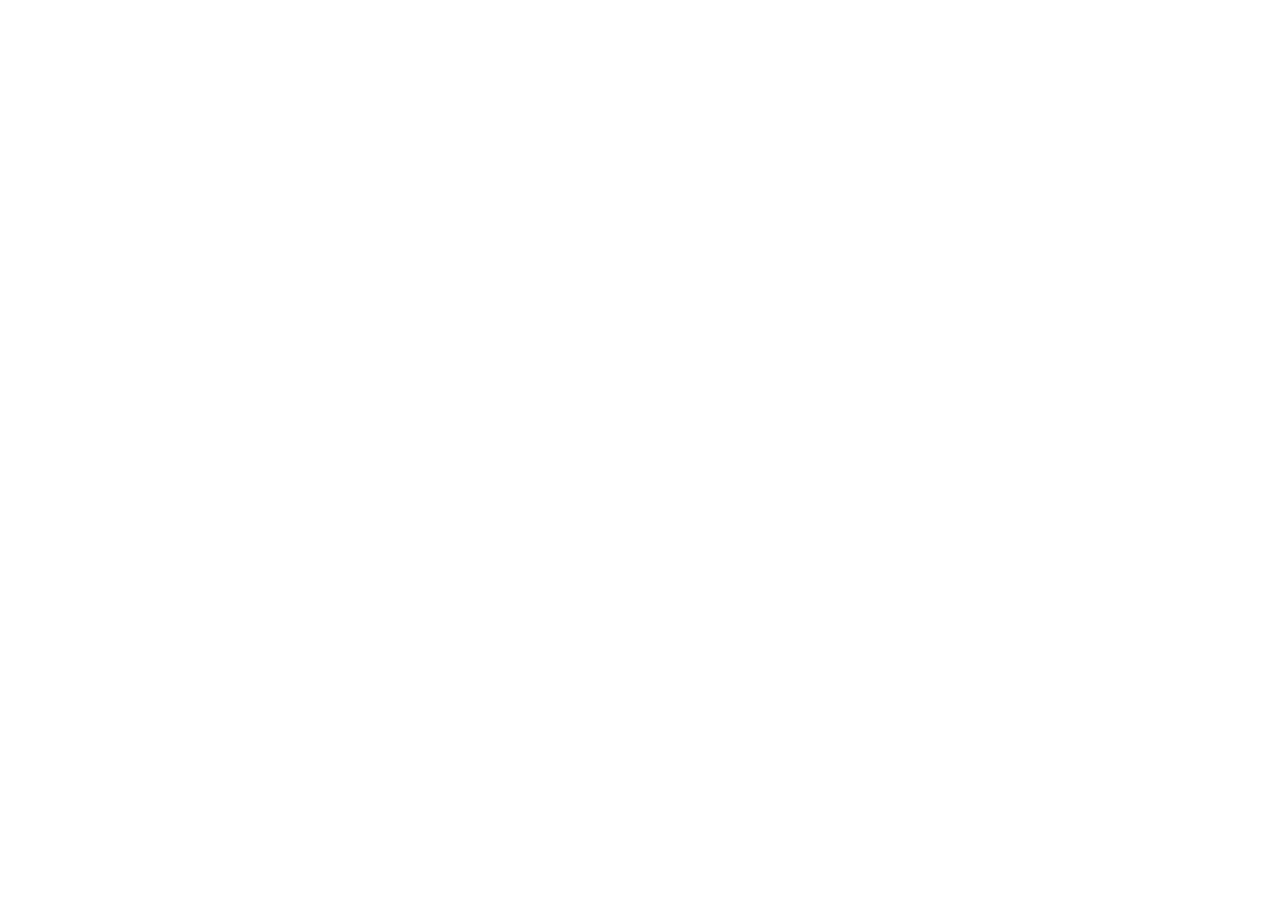
==== admin.html @ a1c1c890 "Adiciona a estrutura basica de HTML no admin.html" ====
<!DOCTYPE html>
<html lang="pt-br">
<head>
    <meta charset="UTF-8">
    <meta name="viewport" content="width=device-width, initial-scale=1.0">
    <title>Console Admin</title>
</head>
<body>
    
</body>
</html>
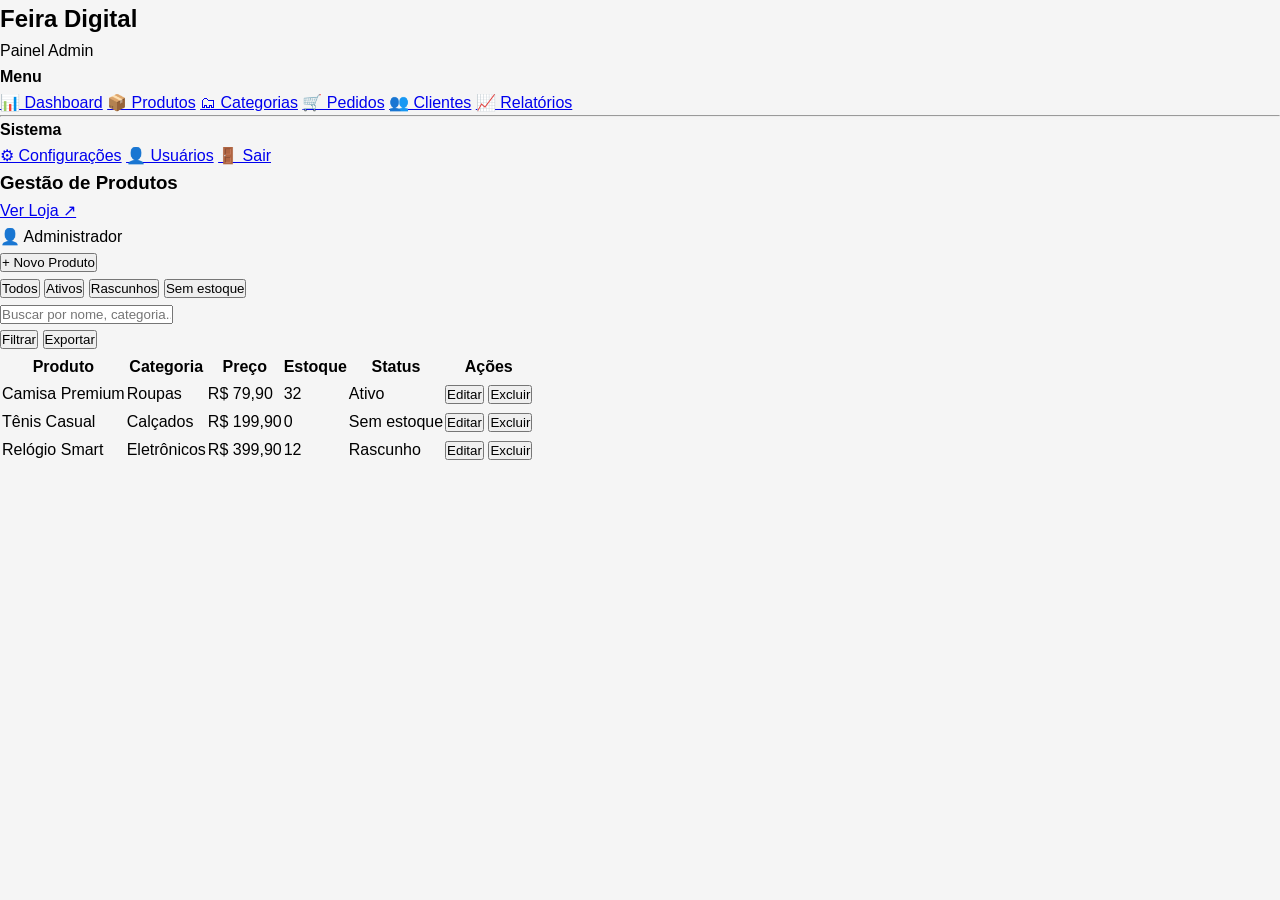
==== commit c87f44ae: "Adiciona as funções do HTML  no admin.html" ====
--- a/admin.html
+++ b/admin.html
@@ -1,11 +1,127 @@
-<!DOCTYPE html>
+<!doctype html>
 <html lang="pt-br">
-<head>
-    <meta charset="UTF-8">
-    <meta name="viewport" content="width=device-width, initial-scale=1.0">
-    <title>Console Admin</title>
-</head>
-<body>
-    
-</body>
-</html>+  <head>
+    <meta charset="UTF-8" />
+    <meta name="viewport" content="width=device-width, initial-scale=1.0" />
+    <title>Feira Digital • Painel Administrativo</title>
+    <link rel="stylesheet" href="/css/base.css">
+  </head>
+
+  <body>
+    <div>
+      <aside>
+        <div>
+          <h2>Feira Digital</h2>
+          <span>Painel Admin</span>
+        </div>
+
+        <nav>
+          <h4>Menu</h4>
+
+          <a href="#">📊 Dashboard</a>
+          <a href="#">📦 Produtos</a>
+          <a href="#">🗂 Categorias</a>
+          <a href="#">🛒 Pedidos</a>
+          <a href="#">👥 Clientes</a>
+          <a href="#">📈 Relatórios</a>
+
+          <hr />
+
+          <h4>Sistema</h4>
+
+          <a href="#">⚙ Configurações</a>
+          <a href="#">👤 Usuários</a>
+          <a href="#">🚪 Sair</a>
+        </nav>
+      </aside>
+
+      <main>
+        <header>
+          <div>
+            <h3>Gestão de Produtos</h3>
+          </div>
+
+          <div>
+            <a href="#">Ver Loja ↗</a>
+            <div>👤 Administrador</div>
+          </div>
+        </header>
+
+        <section>
+          <div>
+            <button>+ Novo Produto</button>
+          </div>
+
+          <div>
+            <button>Todos</button>
+            <button>Ativos</button>
+            <button>Rascunhos</button>
+            <button>Sem estoque</button>
+          </div>
+
+          <div>
+            <input type="text" placeholder="Buscar por nome, categoria..." />
+
+            <div>
+              <button>Filtrar</button>
+              <button>Exportar</button>
+            </div>
+          </div>
+
+          <div>
+            <table>
+              <thead>
+                <tr>
+                  <th>Produto</th>
+                  <th>Categoria</th>
+                  <th>Preço</th>
+                  <th>Estoque</th>
+                  <th>Status</th>
+                  <th>Ações</th>
+                </tr>
+              </thead>
+
+              <tbody>
+                <tr>
+                  <td>Camisa Premium</td>
+                  <td>Roupas</td>
+                  <td>R$ 79,90</td>
+                  <td>32</td>
+                  <td><span>Ativo</span></td>
+                  <td>
+                    <button>Editar</button>
+                    <button>Excluir</button>
+                  </td>
+                </tr>
+
+                <tr>
+                  <td>Tênis Casual</td>
+                  <td>Calçados</td>
+                  <td>R$ 199,90</td>
+                  <td>0</td>
+                  <td><span>Sem estoque</span></td>
+                  <td>
+                    <button>Editar</button>
+                    <button>Excluir</button>
+                  </td>
+                </tr>
+
+                <tr>
+                  <td>Relógio Smart</td>
+                  <td>Eletrônicos</td>
+                  <td>R$ 399,90</td>
+                  <td>12</td>
+                  <td><span>Rascunho</span></td>
+                  <td>
+                    <button>Editar</button>
+                    <button>Excluir</button>
+                  </td>
+                </tr>
+              </tbody>
+            </table>
+          </div>
+        </section>
+      </main>
+    </div>
+  </body>
+</html>
--- a/css/base.css
+++ b/css/base.css
@@ -0,0 +1,116 @@
+* {
+    margin: 0;
+    padding: 0;
+    box-sizing: border-box;
+}
+
+body {
+    font-family: 'Segoe UI', Tahoma, Geneva, Verdana, sans-serif;
+    line-height: 1.6;
+    background-color: #f5f5f5;
+}
+
+.container {
+    max-width: 1200px;
+    margin: 0 auto;
+    padding: 0 20px;
+}
+
+.cabecalho-principal {
+    background: #667eea;
+    color: white;
+    padding: 2rem 0;
+    text-align: center;
+    margin: 2rem;
+}
+
+.cabecalho-principal h1 {
+    font-size: 2.5rem;
+    margin-bottom: 0,5rem;
+}
+
+.vitrine h2 {
+    font-size: 2rem;
+    margin-bottom: 2rem;
+    color: #333;
+    text-align: center;
+}
+
+.produtos-grid {
+    display: grid;
+    grid-template-columns: repeat(auto-fill, minmax(280px, 1fr));
+    gap: 30px;
+    margin-bottom: 40px;
+}
+
+.card-produto {
+    background: white;
+    border-radius: 8px;
+    overflow: hidden;
+    box-shadow: 0 2px 5px rgba(0, 0, 0, 0.1);
+    transition: transform 0.3s ease, box-shadow 0.3s ease;
+}
+
+.card-produto:hover {
+    box-shadow: 0 4px 10px rgba(0, 0, 0, 0.15);
+}
+
+.imagem-produto {
+    width: 100%;
+    height: 200px;
+    object-fit: cover;
+    background-color: #f0f0f0;
+}
+
+.info-produto {
+    padding: 20px;  
+}
+
+.titulo-produto {
+    font-size: 18px;
+    margin-bottom: 10px;
+    color: #333;
+}
+
+.descricao-produto {
+    color: #666;
+    font-size: 14px;
+    margin-bottom: 15px;
+    line-height: 1.4;
+}
+
+.preco-produto {
+    font-size: 24px;
+    font-weight: bold;
+    color: #667eea;
+    margin-bottom: 16px;
+}
+
+.btn-comprar {
+    width: 100%;
+    padding: 10px;
+    background-color: #667eea;
+    color: white;
+    border: none;
+    border-radius: 5px;
+    cursor: pointer;
+    font-size: 16px;
+    transition: background-color 0.3s ease;
+}
+
+.btn-comprar:hover {
+    
+    background-color: #5a67d8;
+}
+
+.rodapé-principal {
+    background-color: #333;
+    color: white;
+    text-align: center;
+    padding: 1.5rem 0;
+    margin-top: 3rem;
+}
+
+.rodapé-principal p {
+    margin: 0.5rem 0;
+}
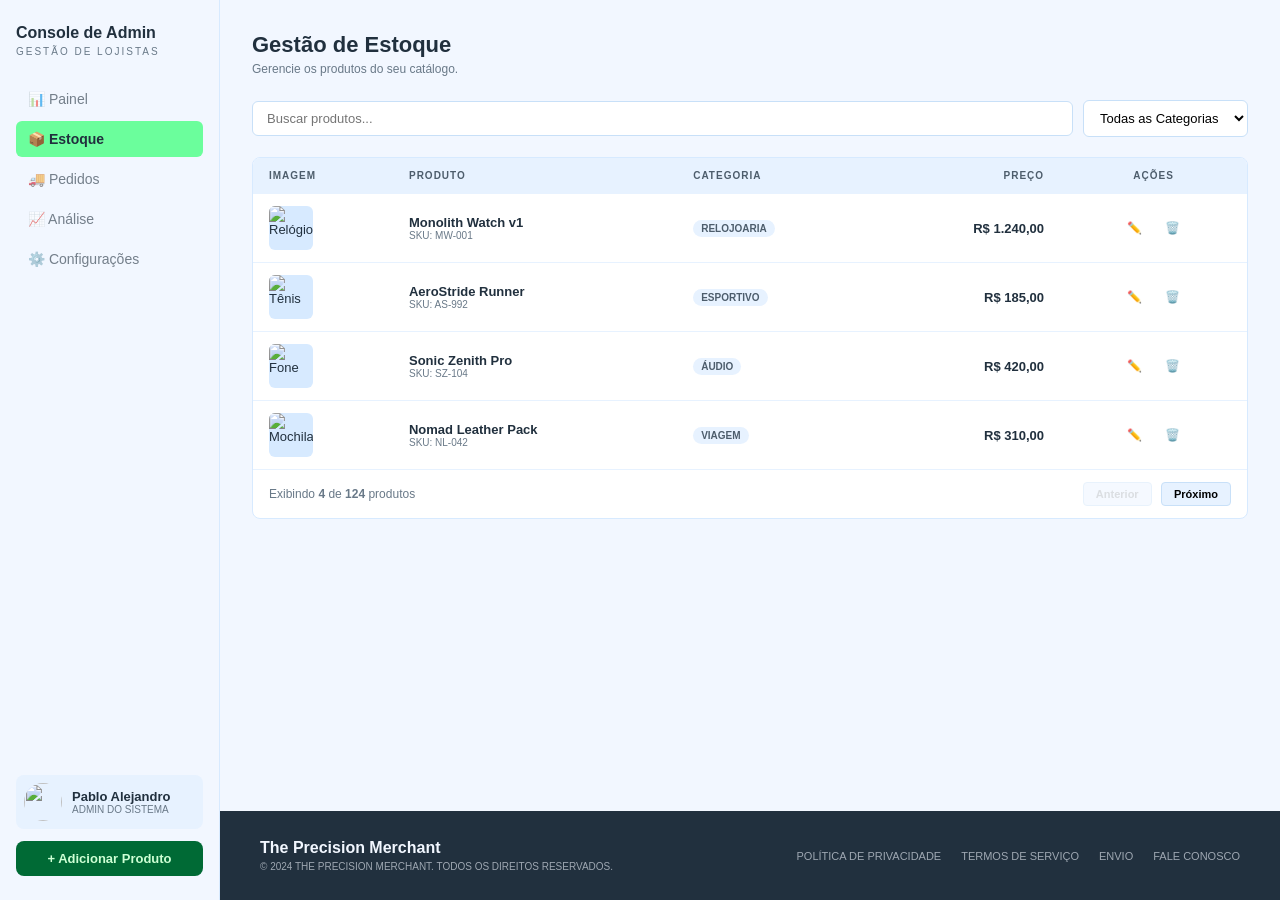
==== commit d030110a: "Adicionado arquivo no base.css e admin.html" ====
--- a/admin.html
+++ b/admin.html
@@ -4,124 +4,228 @@
     <meta charset="UTF-8" />
     <meta name="viewport" content="width=device-width, initial-scale=1.0" />
     <title>Feira Digital • Painel Administrativo</title>
-    <link rel="stylesheet" href="/css/base.css">
+    <link rel="stylesheet" href="/css/base.css" />
   </head>
 
   <body>
-    <div>
-      <aside>
-        <div>
-          <h2>Feira Digital</h2>
-          <span>Painel Admin</span>
-        </div>
-
-        <nav>
-          <h4>Menu</h4>
-
-          <a href="#">📊 Dashboard</a>
-          <a href="#">📦 Produtos</a>
-          <a href="#">🗂 Categorias</a>
-          <a href="#">🛒 Pedidos</a>
-          <a href="#">👥 Clientes</a>
-          <a href="#">📈 Relatórios</a>
-
-          <hr />
-
-          <h4>Sistema</h4>
-
-          <a href="#">⚙ Configurações</a>
-          <a href="#">👤 Usuários</a>
-          <a href="#">🚪 Sair</a>
-        </nav>
-      </aside>
-
-      <main>
-        <header>
+
+    <aside>
+      <div class="brand">
+        <h2>Console de Admin</h2>
+        <p>Gestão de Lojistas</p>
+      </div>
+
+      <nav>
+        <a href="#">📊 Painel</a>
+        <a href="#" class="active">📦 Estoque</a>
+        <a href="#">🚚 Pedidos</a>
+        <a href="#">📈 Análise</a>
+        <a href="#">⚙️ Configurações</a>
+      </nav>
+
+      <div>
+        <div class="user-card">
+          <img
+            src="https://media-for2-2.cdn.whatsapp.net/v/t61.24694-24/627704017_897359776628442_6326886005196826163_n.jpg?ccb=11-4&oh=01_Q5Aa4QGFtJWyXuDtVCj34JjMEf5Cor4qhDi_1vi2zFtlZn31CA&oe=69F688FB&_nc_sid=5e03e0&_nc_cat=109
+            alt="Foto do Admin"
+          />
           <div>
-            <h3>Gestão de Produtos</h3>
-          </div>
-
+            <div class="name">Pablo Alejandro</div>
+            <div class="role">Admin do Sistema</div>
+          </div>
+        </div>
+        <button class="btn-add">+ Adicionar Produto</button>
+      </div>
+    </aside>
+
+    <main>
+      <h1>Gestão de Estoque</h1>
+      <p class="subtitle">Gerencie os produtos do seu catálogo.</p>
+
+      <div class="toolbar">
+        <input type="text" placeholder="Buscar produtos..." />
+        <select>
+          <option>Todas as Categorias</option>
+          <option>Relojoaria</option>
+          <option>Esportivo</option>
+          <option>Áudio</option>
+          <option>Viagem</option>
+        </select>
+      </div>
+
+      <div class="table-wrap">
+        <table>
+          <thead>
+            <tr>
+              <th>Imagem</th>
+              <th>Produto</th>
+              <th>Categoria</th>
+              <th>Preço</th>
+              <th>Ações</th>
+            </tr>
+          </thead>
+          <tbody>
+            <tr>
+              <td>
+                <div class="prod-img">
+                  <img
+                    src="https://lh3.googleusercontent.com/aida-public/[base64]"
+                    alt="Relógio"
+                  />
+                </div>
+              </td>
+              <td>
+                <div class="prod-name">Monolith Watch v1</div>
+                <div class="prod-sku">SKU: MW-001</div>
+              </td>
+              <td><span class="badge">Relojoaria</span></td>
+              <td class="price">R$ 1.240,00</td>
+              <td class="actions">
+                <button title="Editar">✏️</button>
+                <button class="del" title="Excluir">🗑️</button>
+              </td>
+            </tr>
+            <tr>
+              <td>
+                <div class="prod-img">
+                  <img
+                    src="https://lh3.googleusercontent.com/aida-public/[base64]"
+                    alt="Tênis"
+                  />
+                </div>
+              </td>
+              <td>
+                <div class="prod-name">AeroStride Runner</div>
+                <div class="prod-sku">SKU: AS-992</div>
+              </td>
+              <td><span class="badge">Esportivo</span></td>
+              <td class="price">R$ 185,00</td>
+              <td class="actions">
+                <button title="Editar">✏️</button>
+                <button class="del" title="Excluir">🗑️</button>
+              </td>
+            </tr>
+            <tr>
+              <td>
+                <div class="prod-img">
+                  <img
+                    src="https://lh3.googleusercontent.com/aida-public/[base64]"
+                    alt="Fone"
+                  />
+                </div>
+              </td>
+              <td>
+                <div class="prod-name">Sonic Zenith Pro</div>
+                <div class="prod-sku">SKU: SZ-104</div>
+              </td>
+              <td><span class="badge">Áudio</span></td>
+              <td class="price">R$ 420,00</td>
+              <td class="actions">
+                <button title="Editar">✏️</button>
+                <button class="del" title="Excluir">🗑️</button>
+              </td>
+            </tr>
+            <tr>
+              <td>
+                <div class="prod-img">
+                  <img
+                    src="https://lh3.googleusercontent.com/aida-public/[base64]"
+                    alt="Mochila"
+                  />
+                </div>
+              </td>
+              <td>
+                <div class="prod-name">Nomad Leather Pack</div>
+                <div class="prod-sku">SKU: NL-042</div>
+              </td>
+              <td><span class="badge">Viagem</span></td>
+              <td class="price">R$ 310,00</td>
+              <td class="actions">
+                <button title="Editar">✏️</button>
+                <button class="del" title="Excluir">🗑️</button>
+              </td>
+            </tr>
+          </tbody>
+        </table>
+
+        <div class="pagination">
+          <span
+            >Exibindo <strong>4</strong> de <strong>124</strong> produtos</span
+          >
           <div>
-            <a href="#">Ver Loja ↗</a>
-            <div>👤 Administrador</div>
-          </div>
-        </header>
-
-        <section>
-          <div>
-            <button>+ Novo Produto</button>
-          </div>
-
-          <div>
-            <button>Todos</button>
-            <button>Ativos</button>
-            <button>Rascunhos</button>
-            <button>Sem estoque</button>
-          </div>
-
-          <div>
-            <input type="text" placeholder="Buscar por nome, categoria..." />
-
-            <div>
-              <button>Filtrar</button>
-              <button>Exportar</button>
-            </div>
-          </div>
-
-          <div>
-            <table>
-              <thead>
-                <tr>
-                  <th>Produto</th>
-                  <th>Categoria</th>
-                  <th>Preço</th>
-                  <th>Estoque</th>
-                  <th>Status</th>
-                  <th>Ações</th>
-                </tr>
-              </thead>
-
-              <tbody>
-                <tr>
-                  <td>Camisa Premium</td>
-                  <td>Roupas</td>
-                  <td>R$ 79,90</td>
-                  <td>32</td>
-                  <td><span>Ativo</span></td>
-                  <td>
-                    <button>Editar</button>
-                    <button>Excluir</button>
-                  </td>
-                </tr>
-
-                <tr>
-                  <td>Tênis Casual</td>
-                  <td>Calçados</td>
-                  <td>R$ 199,90</td>
-                  <td>0</td>
-                  <td><span>Sem estoque</span></td>
-                  <td>
-                    <button>Editar</button>
-                    <button>Excluir</button>
-                  </td>
-                </tr>
-
-                <tr>
-                  <td>Relógio Smart</td>
-                  <td>Eletrônicos</td>
-                  <td>R$ 399,90</td>
-                  <td>12</td>
-                  <td><span>Rascunho</span></td>
-                  <td>
-                    <button>Editar</button>
-                    <button>Excluir</button>
-                  </td>
-                </tr>
-              </tbody>
-            </table>
-          </div>
-        </section>
-      </main>
+            <button disabled>Anterior</button>
+            <button>Próximo</button>
+          </div>
+        </div>
+      </div>
+    </main>
+
+    
+    <div class="modal-overlay" id="modalOverlay">
+      <div class="modal">
+        <h2>Adicionar Novo Produto</h2>
+        <p class="modal-subtitle">
+          Insira os detalhes do produto para listar na vitrine.
+        </p>
+
+        <div class="form-group">
+          <label>NOME DO PRODUTO</label>
+          <input type="text" placeholder="ex: Cronógrafo de Precisão" />
+        </div>
+
+        <div class="form-row">
+          <div class="form-group">
+            <label>PREÇO (R$)</label>
+            <input type="number" placeholder="0,00" />
+          </div>
+          <div class="form-group">
+            <label>CATEGORIA</label>
+            <select>
+              <option>Relojoaria</option>
+              <option>Esportivo</option>
+              <option>Áudio</option>
+              <option>Viagem</option>
+            </select>
+          </div>
+        </div>
+
+        <div class="form-group">
+          <label>DESCRIÇÃO</label>
+          <textarea placeholder="Descreva o artesanato do item..."></textarea>
+        </div>
+
+        <button class="btn-submit">Criar Anúncio de Produto</button>
+        <button class="btn-cancel" id="btnFechar">Cancelar</button>
+      </div>
     </div>
+
+    
+    <footer>
+      <div>
+        <h3>The Precision Merchant</h3>
+        <div class="copy">
+          © 2024 The Precision Merchant. Todos os direitos reservados.
+        </div>
+      </div>
+      <div class="links">
+        <a href="#">Política de Privacidade</a>
+        <a href="#">Termos de Serviço</a>
+        <a href="#">Envio</a>
+        <a href="#">Fale Conosco</a>
+      </div>
+    </footer>
+
+    <script>
+      const overlay = document.getElementById("modalOverlay");
+      document
+        .querySelector(".btn-add")
+        .addEventListener("click", () => overlay.classList.add("active"));
+      document
+        .getElementById("btnFechar")
+        .addEventListener("click", () => overlay.classList.remove("active"));
+      overlay.addEventListener("click", (e) => {
+        if (e.target === overlay) overlay.classList.remove("active");
+      });
+    </script>
   </body>
 </html>
--- a/css/base.css
+++ b/css/base.css
@@ -1,116 +1,464 @@
 * {
-    margin: 0;
-    padding: 0;
-    box-sizing: border-box;
+  box-sizing: border-box;
+  margin: 0;
+  padding: 0;
 }
 
 body {
-    font-family: 'Segoe UI', Tahoma, Geneva, Verdana, sans-serif;
-    line-height: 1.6;
-    background-color: #f5f5f5;
-}
-
-.container {
-    max-width: 1200px;
-    margin: 0 auto;
-    padding: 0 20px;
-}
-
-.cabecalho-principal {
-    background: #667eea;
-    color: white;
-    padding: 2rem 0;
-    text-align: center;
-    margin: 2rem;
-}
-
-.cabecalho-principal h1 {
-    font-size: 2.5rem;
-    margin-bottom: 0,5rem;
-}
-
-.vitrine h2 {
-    font-size: 2rem;
-    margin-bottom: 2rem;
-    color: #333;
-    text-align: center;
-}
-
-.produtos-grid {
-    display: grid;
-    grid-template-columns: repeat(auto-fill, minmax(280px, 1fr));
-    gap: 30px;
-    margin-bottom: 40px;
-}
-
-.card-produto {
-    background: white;
-    border-radius: 8px;
-    overflow: hidden;
-    box-shadow: 0 2px 5px rgba(0, 0, 0, 0.1);
-    transition: transform 0.3s ease, box-shadow 0.3s ease;
-}
-
-.card-produto:hover {
-    box-shadow: 0 4px 10px rgba(0, 0, 0, 0.15);
-}
-
-.imagem-produto {
-    width: 100%;
-    height: 200px;
-    object-fit: cover;
-    background-color: #f0f0f0;
-}
-
-.info-produto {
-    padding: 20px;  
-}
-
-.titulo-produto {
-    font-size: 18px;
-    margin-bottom: 10px;
-    color: #333;
-}
-
-.descricao-produto {
-    color: #666;
-    font-size: 14px;
-    margin-bottom: 15px;
-    line-height: 1.4;
-}
-
-.preco-produto {
-    font-size: 24px;
-    font-weight: bold;
-    color: #667eea;
-    margin-bottom: 16px;
-}
-
-.btn-comprar {
-    width: 100%;
-    padding: 10px;
-    background-color: #667eea;
-    color: white;
-    border: none;
-    border-radius: 5px;
-    cursor: pointer;
-    font-size: 16px;
-    transition: background-color 0.3s ease;
-}
-
-.btn-comprar:hover {
-    
-    background-color: #5a67d8;
-}
-
-.rodapé-principal {
-    background-color: #333;
-    color: white;
-    text-align: center;
-    padding: 1.5rem 0;
-    margin-top: 3rem;
-}
-
-.rodapé-principal p {
-    margin: 0.5rem 0;
-}+  font-family: Arial, sans-serif;
+  background-color: #f2f7ff;
+  color: #21303e;
+  display: flex;
+  min-height: 100vh;
+  flex-direction: column;
+}
+
+aside {
+  position: fixed;
+  top: 0;
+  left: 0;
+  width: 220px;
+  height: 100vh;
+  background: #f2f7ff;
+  border-right: 1px solid #d7eaff;
+  display: flex;
+  flex-direction: column;
+  padding: 24px 16px;
+}
+
+aside .brand h2 {
+  font-size: 16px;
+  font-weight: bold;
+}
+
+aside .brand p {
+  font-size: 10px;
+  color: #697988;
+  text-transform: uppercase;
+  letter-spacing: 2px;
+  margin-top: 4px;
+}
+
+nav {
+  flex: 1;
+  margin-top: 24px;
+}
+
+nav a {
+  display: flex;
+  align-items: center;
+  gap: 10px;
+  padding: 10px 12px;
+  text-decoration: none;
+  color: #21303e;
+  opacity: 0.6;
+  border-radius: 6px;
+  font-size: 14px;
+  margin-bottom: 4px;
+  transition: background 0.2s;
+}
+
+nav a:hover {
+  background: #e7f2ff;
+  opacity: 1;
+}
+
+nav a.active {
+  background: #6bfe9c;
+  opacity: 1;
+  font-weight: bold;
+}
+
+.user-card {
+  display: flex;
+  align-items: center;
+  gap: 10px;
+  background: #e7f2ff;
+  border-radius: 8px;
+  padding: 8px;
+  margin-bottom: 12px;
+}
+
+.user-card img {
+  width: 38px;
+  height: 38px;
+  border-radius: 50%;
+  object-fit: cover;
+}
+
+.user-card .name {
+  font-size: 13px;
+  font-weight: bold;
+}
+
+.user-card .role {
+  font-size: 10px;
+  color: #697988;
+  text-transform: uppercase;
+}
+
+.btn-add {
+  width: 100%;
+  padding: 10px;
+  background: #006a35;
+  color: #cdffd4;
+  border: none;
+  border-radius: 8px;
+  font-weight: bold;
+  font-size: 13px;
+  cursor: pointer;
+}
+
+.btn-add:hover {
+  background: #005c2d;
+}
+
+main {
+  margin-left: 220px;
+  flex: 1;
+  padding: 32px;
+}
+
+main h1 {
+  font-size: 22px;
+  font-weight: bold;
+  margin-bottom: 4px;
+}
+
+main .subtitle {
+  font-size: 12px;
+  color: #697988;
+  margin-bottom: 24px;
+}
+
+.toolbar {
+  display: flex;
+  gap: 10px;
+  margin-bottom: 20px;
+  align-items: center;
+}
+
+.toolbar input {
+  flex: 1;
+  padding: 9px 14px;
+  border: 1px solid #c8e0f8;
+  border-radius: 6px;
+  font-size: 13px;
+  background: #fff;
+  outline: none;
+}
+
+.toolbar select {
+  padding: 9px 12px;
+  border: 1px solid #c8e0f8;
+  border-radius: 6px;
+  font-size: 13px;
+  background: #fff;
+}
+
+.table-wrap {
+  background: #fff;
+  border-radius: 8px;
+  border: 1px solid #d7eaff;
+  overflow: hidden;
+}
+
+table {
+  width: 100%;
+  border-collapse: collapse;
+}
+
+thead {
+  background: #e7f2ff;
+}
+
+thead th {
+  padding: 12px 16px;
+  text-align: left;
+  font-size: 10px;
+  font-weight: bold;
+  text-transform: uppercase;
+  letter-spacing: 1px;
+  color: #4d5d6c;
+}
+
+thead th:last-child {
+  text-align: center;
+}
+
+thead th:nth-child(4) {
+  text-align: right;
+}
+
+tbody tr {
+  border-top: 1px solid #e7f2ff;
+}
+
+tbody tr:hover {
+  background: #f8fbff;
+}
+
+td {
+  padding: 12px 16px;
+  font-size: 13px;
+  vertical-align: middle;
+}
+
+.prod-img {
+  width: 44px;
+  height: 44px;
+  border-radius: 6px;
+  overflow: hidden;
+  background: #d7eaff;
+}
+
+.prod-img img {
+  width: 100%;
+  height: 100%;
+  object-fit: cover;
+}
+
+.prod-name {
+  font-weight: bold;
+  font-size: 13px;
+}
+
+.prod-sku {
+  font-size: 10px;
+  color: #697988;
+  text-transform: uppercase;
+}
+
+.badge {
+  display: inline-block;
+  padding: 3px 8px;
+  background: #e7f2ff;
+  border-radius: 20px;
+  font-size: 10px;
+  font-weight: bold;
+  color: #4d5d6c;
+  text-transform: uppercase;
+}
+
+.price {
+  text-align: right;
+  font-weight: bold;
+}
+
+.actions {
+  text-align: center;
+}
+
+.actions button {
+  padding: 6px 8px;
+  border: none;
+  border-radius: 6px;
+  cursor: pointer;
+  font-size: 12px;
+  margin: 0 2px;
+  background: transparent;
+  color: #697988;
+}
+
+.actions button:hover {
+  background: #e7f2ff;
+}
+
+.actions .del:hover {
+  background: #ffeaea;
+  color: #b31b25;
+}
+
+.pagination {
+  display: flex;
+  justify-content: space-between;
+  align-items: center;
+  padding: 12px 16px;
+  border-top: 1px solid #e7f2ff;
+  font-size: 12px;
+  color: #697988;
+}
+
+.pagination button {
+  padding: 5px 12px;
+  border: 1px solid #c8e0f8;
+  border-radius: 4px;
+  background: #e7f2ff;
+  font-size: 11px;
+  font-weight: bold;
+  cursor: pointer;
+  margin-left: 6px;
+}
+
+.pagination button:disabled {
+  opacity: 0.4;
+  cursor: not-allowed;
+}
+
+footer {
+  margin-left: 220px;
+  background: #21303e;
+  color: #f2f7ff;
+  display: flex;
+  justify-content: space-between;
+  align-items: center;
+  padding: 28px 40px;
+  flex-wrap: wrap;
+  gap: 16px;
+}
+
+footer h3 {
+  font-size: 16px;
+  font-weight: bold;
+}
+
+footer .copy {
+  font-size: 10px;
+  color: rgba(242, 247, 255, 0.6);
+  text-transform: uppercase;
+  margin-top: 4px;
+}
+
+footer .links {
+  display: flex;
+  gap: 20px;
+}
+
+footer .links a {
+  font-size: 11px;
+  color: rgba(242, 247, 255, 0.6);
+  text-decoration: none;
+  text-transform: uppercase;
+}
+
+footer .links a:hover {
+  color: #6bfe9c;
+}
+
+.modal-overlay {
+  display: none;
+  position: fixed;
+  inset: 0;
+  background: rgba(33, 48, 62, 0.45);
+  z-index: 100;
+  align-items: center;
+  justify-content: center;
+}
+
+.modal-overlay.active {
+  display: flex;
+}
+
+.modal {
+  background: #fff;
+  border-radius: 12px;
+  padding: 36px 32px;
+  width: 100%;
+  max-width: 480px;
+  box-shadow: 0 8px 32px rgba(0, 0, 0, 0.15);
+}
+
+.modal h2 {
+  font-size: 22px;
+  font-weight: bold;
+  color: #21303e;
+  margin-bottom: 4px;
+}
+
+.modal-subtitle {
+  font-size: 13px;
+  color: #697988;
+  margin-bottom: 28px;
+}
+
+/* ── Form groups ── */
+.form-group {
+  display: flex;
+  flex-direction: column;
+  gap: 6px;
+  margin-bottom: 20px;
+}
+
+.form-group label {
+  font-size: 10px;
+  font-weight: bold;
+  letter-spacing: 1.2px;
+  text-transform: uppercase;
+  color: #4d5d6c;
+}
+
+.form-group input,
+.form-group select,
+.form-group textarea {
+  padding: 11px 14px;
+  border: 1px solid #c8e0f8;
+  border-radius: 6px;
+  font-size: 14px;
+  color: #21303e;
+  background: #f2f7ff;
+  outline: none;
+  transition: border-color 0.2s;
+  font-family: Arial, sans-serif;
+}
+
+.form-group input:focus,
+.form-group select:focus,
+.form-group textarea:focus {
+  border-color: #006a35;
+  background: #fff;
+}
+
+.form-group input::placeholder,
+.form-group textarea::placeholder {
+  color: #9fafc0;
+}
+
+.form-group textarea {
+  height: 100px;
+  resize: vertical;
+}
+
+
+.form-row {
+  display: flex;
+  gap: 16px;
+}
+
+.form-row .form-group {
+  flex: 1;
+}
+
+.btn-submit {
+  width: 100%;
+  padding: 14px;
+  background: #006a35;
+  color: #fff;
+  border: none;
+  border-radius: 8px;
+  font-size: 15px;
+  font-weight: bold;
+  cursor: pointer;
+  transition: background 0.2s;
+  margin-bottom: 10px;
+}
+
+.btn-submit:hover {
+  background: #005c2d;
+}
+
+
+.btn-cancel {
+  width: 100%;
+  padding: 10px;
+  background: transparent;
+  color: #000000;
+  border: 1px solid #f8c8c8;
+  border-radius: 8px;
+  font-size: 13px;
+  cursor: pointer;
+  transition: background 0.2s;
+}
+
+.btn-cancel:hover {
+  background: #ff0000b4;
+}
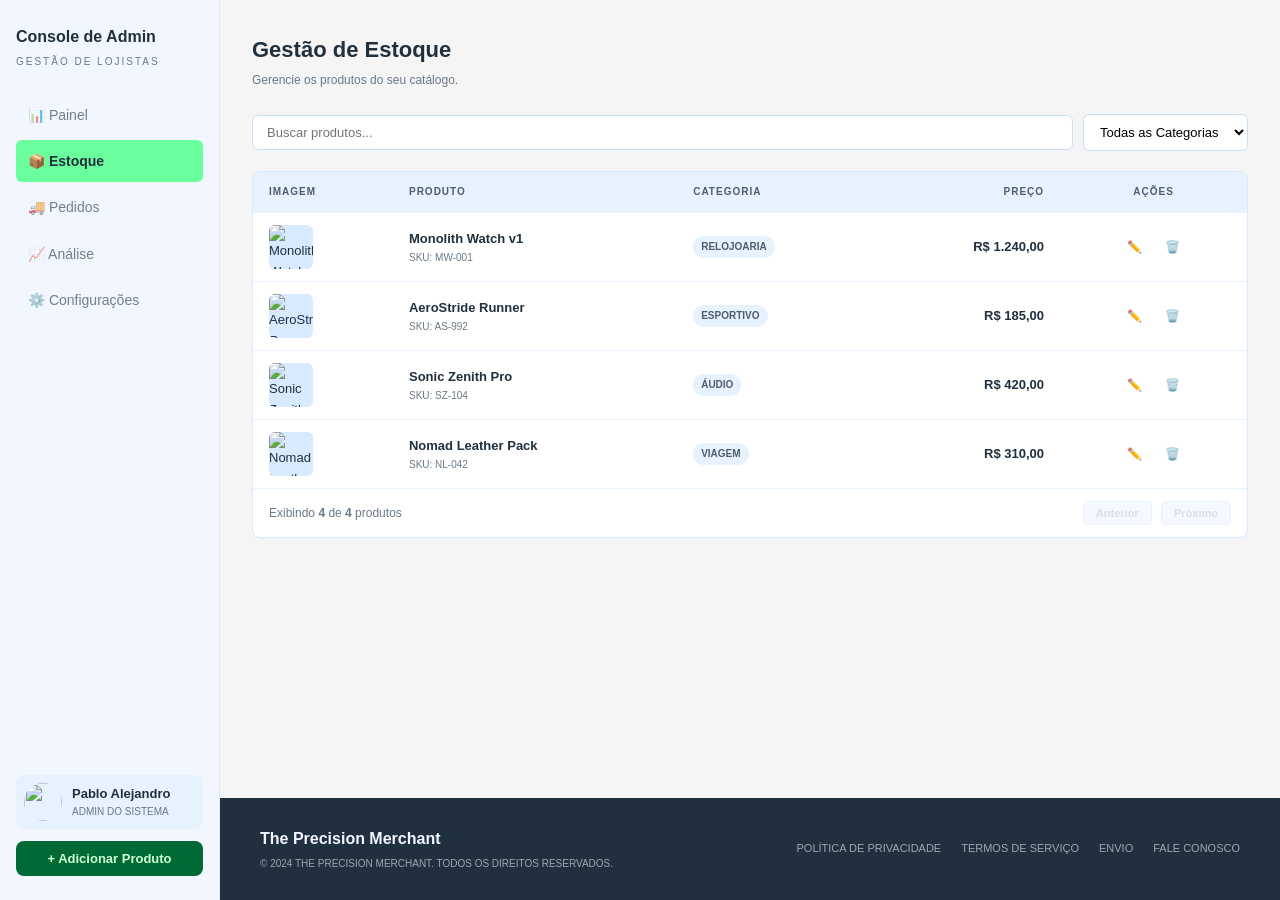
==== commit 050caf18: "Adicionado arquivo atualizado admin.js e base.css" ====
--- a/admin.html
+++ b/admin.html
@@ -215,17 +215,7 @@
       </div>
     </footer>
 
-    <script>
-      const overlay = document.getElementById("modalOverlay");
-      document
-        .querySelector(".btn-add")
-        .addEventListener("click", () => overlay.classList.add("active"));
-      document
-        .getElementById("btnFechar")
-        .addEventListener("click", () => overlay.classList.remove("active"));
-      overlay.addEventListener("click", (e) => {
-        if (e.target === overlay) overlay.classList.remove("active");
-      });
-    </script>
+    <script src="/js/ui/admin.js"></script>
+    
   </body>
 </html>
--- a/css/base.css
+++ b/css/base.css
@@ -461,4 +461,146 @@
 
 .btn-cancel:hover {
   background: #ff0000b4;
-}
+    margin: 0;
+    padding: 0;
+    box-sizing: border-box;
+}
+
+body {
+    font-family: 'Segoe UI', Tahoma, Geneva, Verdana, sans-serif;
+    line-height: 1.6;
+    background-color: #f5f5f5;
+}
+
+.container {
+    display: flex;
+    gap: 60px;
+    max-width: 1200px;
+    margin: 0 auto;
+    padding: 0 20px;
+}
+
+.cabecalho-principal {
+    background: #667eea;
+    color: white;
+    padding: 2rem 0;
+    text-align: center;
+    margin: 2rem;
+}
+
+.cabecalho-principal h1 {
+    font-size: 2.5rem;
+    margin-bottom: 0,5rem;
+}
+
+.barra-lateral {
+    width: 250px;
+    flex-shrink: 0;
+    padding-right: 30px;
+    border-right: 1px solid #e5e5e5;
+}
+
+.barra-lateral h3 {
+    font-size: 13px;
+    font-weight: 500;
+    margin-bottom: 20px;
+}
+
+.opcoes p {
+    font-size: 13px;
+    color: #333;
+    margin-bottom: 12px;
+    cursor: pointer;
+}
+
+.opcoes p:hover {
+    color: #000;
+    text-decoration: underline;
+}
+.vitrine {
+    flex: 1;
+}
+
+.vitrine h2 {
+    font-size: 2rem;
+    margin-bottom: 30px;
+    color: #333;
+    text-align: center;
+}
+
+.produtos-grid {
+    display: grid;
+    grid-template-columns: repeat(auto-fill, minmax(280px, 1fr));
+    gap: 30px;
+}
+
+.card-produto {
+    background: white;
+    border-radius: 8px;
+    overflow: hidden;
+    box-shadow: 0 2px 5px rgba(0, 0, 0, 0.1);
+    transition: transform 0.3s ease, box-shadow 0.3s ease;
+}
+
+.card-produto:hover {
+    box-shadow: 0 4px 10px rgba(0, 0, 0, 0.15);
+}
+
+.imagem-produto {
+    width: 100%;
+    height: 200px;
+    object-fit: cover;
+    background-color: #f0f0f0;
+}
+
+.info-produto {
+    padding: 20px;  
+}
+
+.titulo-produto {
+    font-size: 18px;
+    margin-bottom: 10px;
+    color: #333;
+}
+
+.descricao-produto {
+    color: #666;
+    font-size: 14px;
+    margin-bottom: 15px;
+    line-height: 1.4;
+}
+
+.preco-produto {
+    font-size: 24px;
+    font-weight: bold;
+    color: #777777;
+    margin-bottom: 16px;
+}
+
+.btn-comprar {
+    width: 100%;
+    padding: 10px;
+    background-color: #777777;
+    color: white;
+    border: none;
+    border-radius: 5px;
+    cursor: pointer;
+    font-size: 16px;
+    transition: background-color 0.3s ease;
+}
+
+.btn-comprar:hover {
+    background-color: #020732;
+}
+
+.rodapé-principal {
+    background-color: #333;
+    text-align: center;
+    color: white;
+    padding: 1.5rem 0;
+    margin-top: 3rem;
+}
+
+.rodapé-principal p {
+    margin: 0.5rem 0;
+}
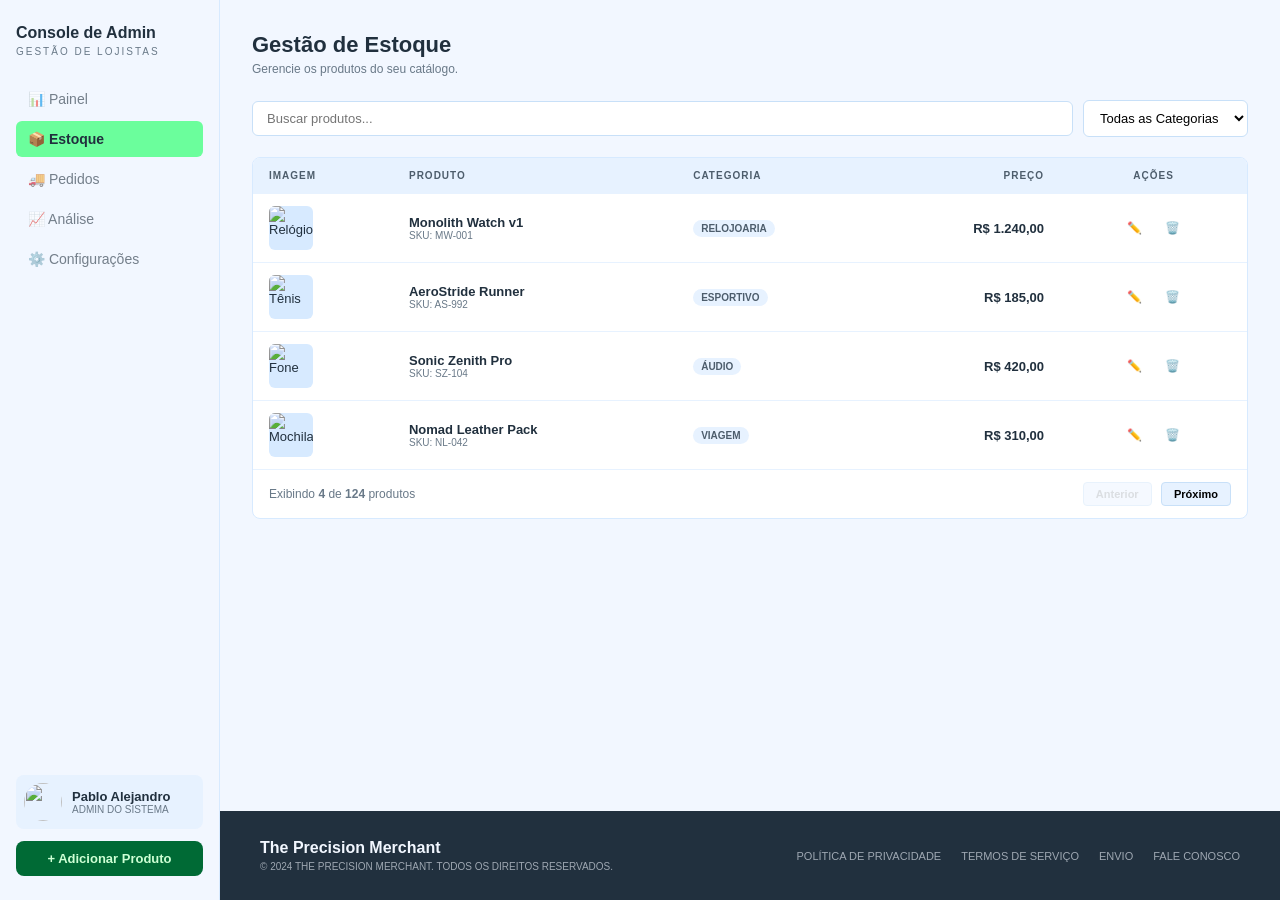
==== commit d34acfbb: "Merge branch 'main' into dev2-detalhe" ====
--- a/admin.html
+++ b/admin.html
@@ -215,7 +215,17 @@
       </div>
     </footer>
 
-    <script src="/js/ui/admin.js"></script>
-    
+    <script>
+      const overlay = document.getElementById("modalOverlay");
+      document
+        .querySelector(".btn-add")
+        .addEventListener("click", () => overlay.classList.add("active"));
+      document
+        .getElementById("btnFechar")
+        .addEventListener("click", () => overlay.classList.remove("active"));
+      overlay.addEventListener("click", (e) => {
+        if (e.target === overlay) overlay.classList.remove("active");
+      });
+    </script>
   </body>
 </html>
--- a/css/base.css
+++ b/css/base.css
@@ -461,6 +461,7 @@
 
 .btn-cancel:hover {
   background: #ff0000b4;
+}
     margin: 0;
     padding: 0;
     box-sizing: border-box;
@@ -472,7 +473,7 @@
     background-color: #f5f5f5;
 }
 
-.container {
+.container-principal {
     display: flex;
     gap: 60px;
     max-width: 1200px;
@@ -481,7 +482,7 @@
 }
 
 .cabecalho-principal {
-    background: #667eea;
+    background: #777777;
     color: white;
     padding: 2rem 0;
     text-align: center;
@@ -494,9 +495,9 @@
 }
 
 .barra-lateral {
-    width: 250px;
+    width: 200px;
     flex-shrink: 0;
-    padding-right: 30px;
+    padding-right: 15px;
     border-right: 1px solid #e5e5e5;
 }
 
@@ -504,6 +505,14 @@
     font-size: 13px;
     font-weight: 500;
     margin-bottom: 20px;
+}
+
+.faixa-preco {
+    display: flex;
+    justify-content: space-between;
+    margin-bottom: 40px;
+    font-size: 14px;
+    color: #888;
 }
 
 .opcoes p {
@@ -528,16 +537,15 @@
     text-align: center;
 }
 
-.produtos-grid {
+#produto-grid {
     display: grid;
     grid-template-columns: repeat(auto-fill, minmax(280px, 1fr));
     gap: 30px;
 }
 
 .card-produto {
-    background: white;
-    border-radius: 8px;
-    overflow: hidden;
+    background: transparent;
+    border: none;
     box-shadow: 0 2px 5px rgba(0, 0, 0, 0.1);
     transition: transform 0.3s ease, box-shadow 0.3s ease;
 }
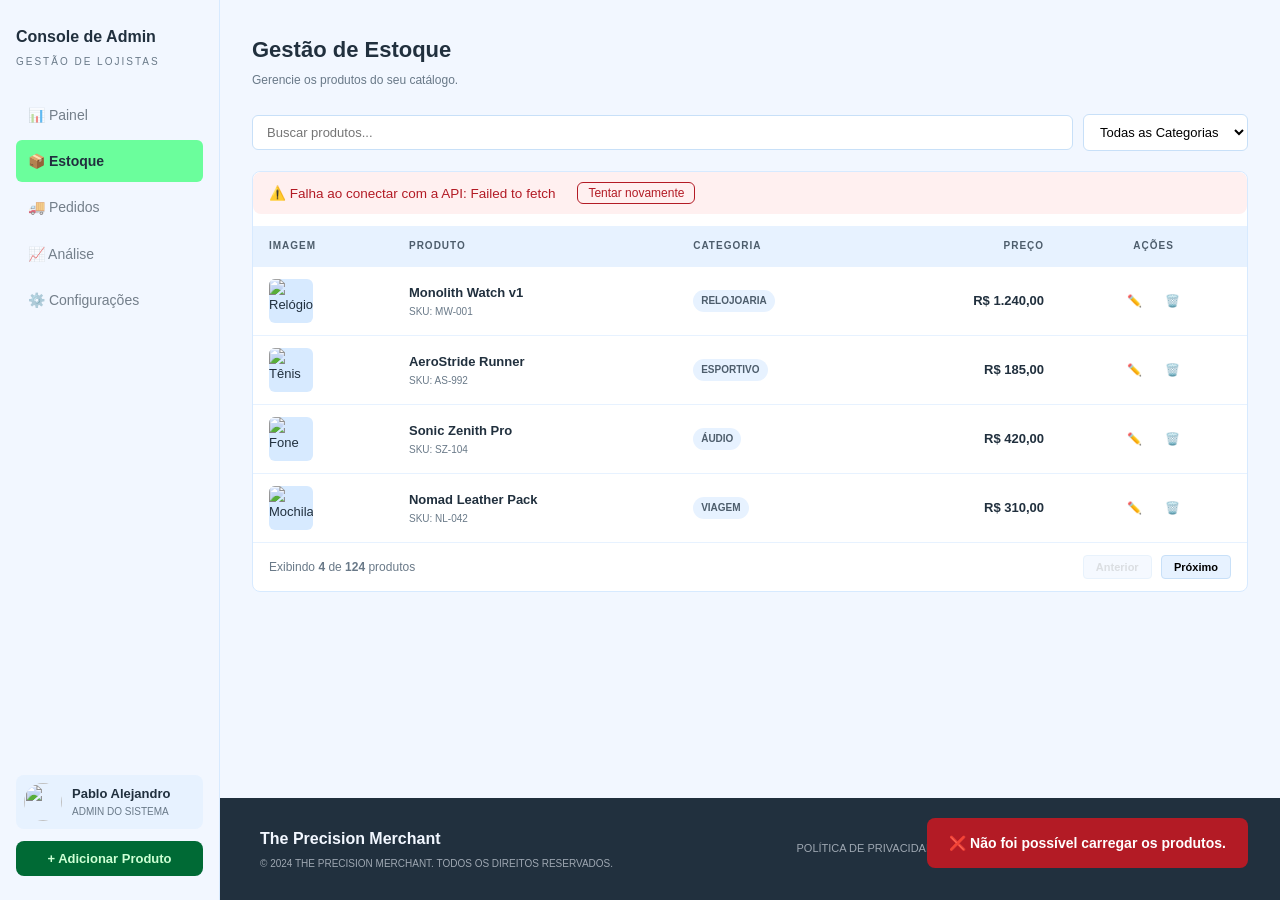
==== commit 9388c6c7: "Merge pull request #26 from alamohf/dev3-crud Dev3 crud" ====
--- a/admin.html
+++ b/admin.html
@@ -215,17 +215,7 @@
       </div>
     </footer>
 
-    <script>
-      const overlay = document.getElementById("modalOverlay");
-      document
-        .querySelector(".btn-add")
-        .addEventListener("click", () => overlay.classList.add("active"));
-      document
-        .getElementById("btnFechar")
-        .addEventListener("click", () => overlay.classList.remove("active"));
-      overlay.addEventListener("click", (e) => {
-        if (e.target === overlay) overlay.classList.remove("active");
-      });
-    </script>
+    <script src="/js/ui/admin.js"></script>
+    
   </body>
 </html>
--- a/css/base.css
+++ b/css/base.css
@@ -1,4 +1,6 @@
-* {
+*,
+*::before,
+*::after {
   box-sizing: border-box;
   margin: 0;
   padding: 0;
@@ -6,11 +8,20 @@
 
 body {
   font-family: Arial, sans-serif;
+  line-height: 1.6;
   background-color: #f2f7ff;
   color: #21303e;
   display: flex;
+  flex-direction: column;
   min-height: 100vh;
-  flex-direction: column;
+}
+
+.container {
+  display: flex;
+  gap: 60px;
+  max-width: 1200px;
+  margin: 0 auto;
+  padding: 0 20px;
 }
 
 aside {
@@ -55,7 +66,9 @@
   border-radius: 6px;
   font-size: 14px;
   margin-bottom: 4px;
-  transition: background 0.2s;
+  transition:
+    background 0.2s,
+    opacity 0.2s;
 }
 
 nav a:hover {
@@ -107,10 +120,48 @@
   font-weight: bold;
   font-size: 13px;
   cursor: pointer;
+  transition: background 0.2s;
 }
 
 .btn-add:hover {
   background: #005c2d;
+}
+
+.btn-submit {
+  width: 100%;
+  padding: 14px;
+  background: #006a35;
+  color: #fff;
+  border: none;
+  border-radius: 8px;
+  font-size: 15px;
+  font-weight: bold;
+  cursor: pointer;
+  transition: background 0.2s;
+  margin-bottom: 10px;
+}
+
+.btn-submit:hover {
+  background: #005c2d;
+}
+
+.btn-cancel {
+  width: 100%;
+  padding: 10px;
+  background: transparent;
+  color: #21303e;
+  border: 1px solid #f8c8c8;
+  border-radius: 8px;
+  font-size: 13px;
+  cursor: pointer;
+  transition:
+    background 0.2s,
+    color 0.2s;
+}
+
+.btn-cancel:hover {
+  background: #ffeaea;
+  color: #b31b25;
 }
 
 main {
@@ -134,8 +185,8 @@
 .toolbar {
   display: flex;
   gap: 10px;
+  align-items: center;
   margin-bottom: 20px;
-  align-items: center;
 }
 
 .toolbar input {
@@ -146,6 +197,11 @@
   font-size: 13px;
   background: #fff;
   outline: none;
+  transition: border-color 0.2s;
+}
+
+.toolbar input:focus {
+  border-color: #006a35;
 }
 
 .toolbar select {
@@ -154,6 +210,7 @@
   border-radius: 6px;
   font-size: 13px;
   background: #fff;
+  cursor: pointer;
 }
 
 .table-wrap {
@@ -192,6 +249,7 @@
 
 tbody tr {
   border-top: 1px solid #e7f2ff;
+  transition: background 0.15s;
 }
 
 tbody tr:hover {
@@ -213,6 +271,7 @@
 }
 
 .prod-img img {
+  display: block;
   width: 100%;
   height: 100%;
   object-fit: cover;
@@ -258,6 +317,9 @@
   margin: 0 2px;
   background: transparent;
   color: #697988;
+  transition:
+    background 0.2s,
+    color 0.2s;
 }
 
 .actions button:hover {
@@ -288,12 +350,18 @@
   font-weight: bold;
   cursor: pointer;
   margin-left: 6px;
+  transition: background 0.2s;
+}
+
+.pagination button:hover:not(:disabled) {
+  background: #d0e8ff;
 }
 
 .pagination button:disabled {
   opacity: 0.4;
   cursor: not-allowed;
 }
+
 
 footer {
   margin-left: 220px;
@@ -329,11 +397,13 @@
   color: rgba(242, 247, 255, 0.6);
   text-decoration: none;
   text-transform: uppercase;
+  transition: color 0.2s;
 }
 
 footer .links a:hover {
   color: #6bfe9c;
 }
+
 
 .modal-overlay {
   display: none;
@@ -371,7 +441,6 @@
   margin-bottom: 28px;
 }
 
-/* ── Form groups ── */
 .form-group {
   display: flex;
   flex-direction: column;
@@ -394,11 +463,13 @@
   border: 1px solid #c8e0f8;
   border-radius: 6px;
   font-size: 14px;
+  font-family: inherit;
   color: #21303e;
   background: #f2f7ff;
   outline: none;
-  transition: border-color 0.2s;
-  font-family: Arial, sans-serif;
+  transition:
+    border-color 0.2s,
+    background 0.2s;
 }
 
 .form-group input:focus,
@@ -418,7 +489,6 @@
   resize: vertical;
 }
 
-
 .form-row {
   display: flex;
   gap: 16px;
@@ -428,31 +498,12 @@
   flex: 1;
 }
 
-.btn-submit {
-  width: 100%;
-  padding: 14px;
+.cabecalho-principal {
   background: #006a35;
   color: #fff;
-  border: none;
-  border-radius: 8px;
-  font-size: 15px;
-  font-weight: bold;
-  cursor: pointer;
-  transition: background 0.2s;
-  margin-bottom: 10px;
-}
-
-.btn-submit:hover {
-  background: #005c2d;
-}
-
-
-.btn-cancel {
-  width: 100%;
-  padding: 10px;
-  background: transparent;
-  color: #000000;
-  border: 1px solid #f8c8c8;
+  padding: 2rem 0;
+  text-align: center;
+  margin: 2rem;
   border-radius: 8px;
   font-size: 13px;
   cursor: pointer;
@@ -490,11 +541,15 @@
 }
 
 .cabecalho-principal h1 {
-    font-size: 2.5rem;
-    margin-bottom: 0,5rem;
+  font-size: 2.5rem;
+  margin-bottom: 0.5rem; 
 }
 
 .barra-lateral {
+  width: 250px;
+  flex-shrink: 0;
+  padding-right: 30px;
+  border-right: 1px solid #e5e5e5;
     width: 200px;
     flex-shrink: 0;
     padding-right: 15px;
@@ -502,9 +557,9 @@
 }
 
 .barra-lateral h3 {
-    font-size: 13px;
-    font-weight: 500;
-    margin-bottom: 20px;
+  font-size: 13px;
+  font-weight: 500;
+  margin-bottom: 20px;
 }
 
 .faixa-preco {
@@ -516,27 +571,43 @@
 }
 
 .opcoes p {
-    font-size: 13px;
-    color: #333;
-    margin-bottom: 12px;
-    cursor: pointer;
+  font-size: 13px;
+  color: #333;
+  margin-bottom: 12px;
+  cursor: pointer;
+  transition: color 0.2s;
 }
 
 .opcoes p:hover {
-    color: #000;
-    text-decoration: underline;
-}
+  color: #006a35;
+  text-decoration: underline;
+}
+
 .vitrine {
-    flex: 1;
+  flex: 1;
 }
 
 .vitrine h2 {
-    font-size: 2rem;
-    margin-bottom: 30px;
-    color: #333;
-    text-align: center;
-}
-
+  font-size: 2rem;
+  margin-bottom: 30px;
+  color: #21303e;
+  text-align: center;
+}
+
+.produtos-grid {
+  display: grid;
+  grid-template-columns: repeat(auto-fill, minmax(280px, 1fr));
+  gap: 30px;
+}
+
+.card-produto {
+  background: #fff;
+  border-radius: 8px;
+  overflow: hidden;
+  box-shadow: 0 2px 5px rgba(0, 0, 0, 0.1);
+  transition:
+    transform 0.2s ease,
+    box-shadow 0.2s ease;
 #produto-grid {
     display: grid;
     grid-template-columns: repeat(auto-fill, minmax(280px, 1fr));
@@ -551,64 +622,82 @@
 }
 
 .card-produto:hover {
-    box-shadow: 0 4px 10px rgba(0, 0, 0, 0.15);
+  transform: translateY(-3px);
+  box-shadow: 0 6px 16px rgba(0, 0, 0, 0.12);
 }
 
 .imagem-produto {
-    width: 100%;
-    height: 200px;
-    object-fit: cover;
-    background-color: #f0f0f0;
+  width: 100%;
+  height: 200px;
+  object-fit: cover;
+  background-color: #d7eaff;
+  display: block;
 }
 
 .info-produto {
-    padding: 20px;  
+  padding: 20px;
 }
 
 .titulo-produto {
-    font-size: 18px;
-    margin-bottom: 10px;
-    color: #333;
+  font-size: 16px;
+  font-weight: bold;
+  margin-bottom: 8px;
+  color: #21303e;
 }
 
 .descricao-produto {
-    color: #666;
-    font-size: 14px;
-    margin-bottom: 15px;
-    line-height: 1.4;
+  color: #697988;
+  font-size: 13px;
+  margin-bottom: 14px;
+  line-height: 1.5;
 }
 
 .preco-produto {
-    font-size: 24px;
-    font-weight: bold;
-    color: #777777;
-    margin-bottom: 16px;
+  font-size: 22px;
+  font-weight: bold;
+  color: #006a35;
+  margin-bottom: 16px;
 }
 
 .btn-comprar {
-    width: 100%;
-    padding: 10px;
-    background-color: #777777;
-    color: white;
-    border: none;
-    border-radius: 5px;
-    cursor: pointer;
-    font-size: 16px;
-    transition: background-color 0.3s ease;
+  width: 100%;
+  padding: 10px;
+  background-color: #006a35;
+  color: #fff;
+  border: none;
+  border-radius: 6px;
+  cursor: pointer;
+  font-size: 15px;
+  font-weight: bold;
+  transition: background-color 0.2s ease;
 }
 
 .btn-comprar:hover {
-    background-color: #020732;
+  background-color: #005c2d;
 }
 
 .rodapé-principal {
-    background-color: #333;
-    text-align: center;
-    color: white;
-    padding: 1.5rem 0;
-    margin-top: 3rem;
+  background-color: #21303e;
+  text-align: center;
+  color: #f2f7ff;
+  padding: 1.5rem 0;
+  margin-top: 3rem;
 }
 
 .rodapé-principal p {
-    margin: 0.5rem 0;
-}
+  margin: 0.5rem 0;
+  font-size: 13px;
+  color: rgba(242, 247, 255, 0.7);
+}
+
+.sr-only {
+  position: absolute;
+  width: 1px;
+  height: 1px;
+  padding: 0;
+  margin: -1px;
+  overflow: hidden;
+  clip: rect(0, 0, 0, 0);
+  white-space: nowrap;
+  border: 0;
+}
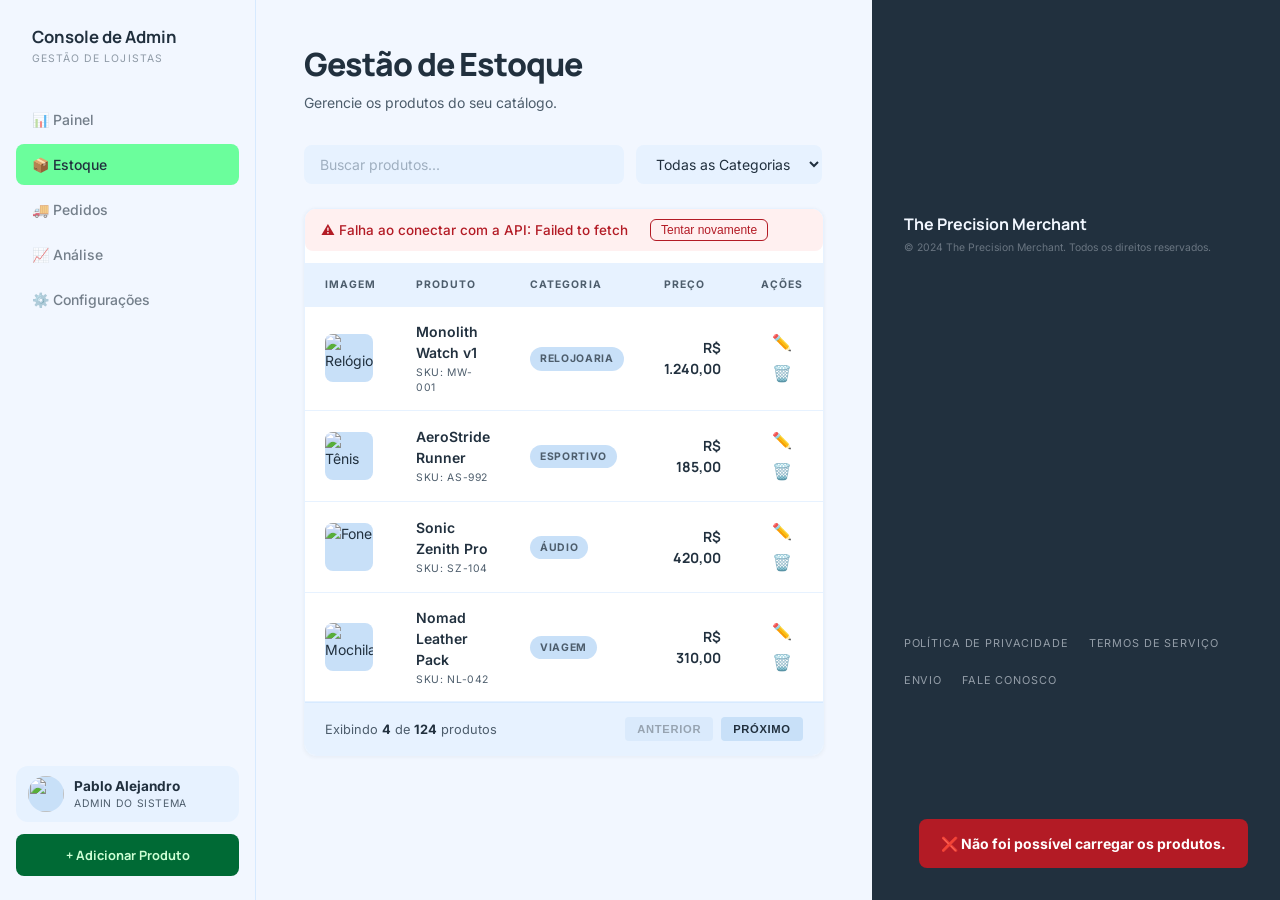
==== commit 484cea79: "Unificação de arquivos css e mudança do nome da loja" ====
--- a/admin.html
+++ b/admin.html
@@ -3,8 +3,11 @@
   <head>
     <meta charset="UTF-8" />
     <meta name="viewport" content="width=device-width, initial-scale=1.0" />
-    <title>Feira Digital • Painel Administrativo</title>
-    <link rel="stylesheet" href="/css/base.css" />
+    <title>Multistore • Painel Administrativo</title>
+    <link rel="stylesheet" href="css/layout.css" />
+    <link rel="stylesheet" href="css/responsivo.css" />
+    <link href="https://fonts.googleapis.com/css2?family=Manrope:wght@400;700;800&family=Inter:wght@400;500;600&display=swap" rel="stylesheet" />
+    <link href="https://fonts.googleapis.com/css2?family=Material+Symbols+Outlined:wght,FILL@100..700,0..1&display=swap" rel="stylesheet" />
   </head>
 
   <body>
--- a/css/layout.css
+++ b/css/layout.css
@@ -0,0 +1,1738 @@
+/* ============================================================
+   THE PRECISION MERCHANT — CSS Unificado
+   Cobre: login, cadastro, produto, carrinho, perfil, admin
+   ============================================================ */
+
+/* ── 1. DESIGN TOKENS ── */
+:root {
+  --primary:            #006a35;
+  --primary-dim:        #005c2d;
+  --on-primary:         #cdffd4;
+  --primary-container:  #6bfe9c;
+
+  --surface:            #f2f7ff;
+  --surface-lowest:     #ffffff;
+  --surface-low:        #e7f2ff;
+  --surface-container:  #d7eaff;
+  --surface-high:       #cfe5fc;
+  --surface-highest:    #c8e0f8;
+  --surface-dim:        #bed7f1;
+
+  --on-surface:         #21303e;
+  --on-surface-var:     #4d5d6c;
+  --outline:            #697988;
+  --outline-var:        #9fafc0;
+  --error:              #b31b25;
+
+  --fonte-titulo:       'Manrope', sans-serif;
+  --fonte-corpo:        'Inter', sans-serif;
+
+  --cabecalho-h:        72px;
+  --max-largura:        1440px;
+  --raio-full:          12px;
+  --raio-xl:            8px;
+  --raio-lg:            4px;
+}
+
+/* ── 2. RESET & BASE ── */
+*, *::before, *::after { margin: 0; padding: 0; box-sizing: border-box; }
+
+body {
+  font-family: var(--fonte-corpo);
+  background: var(--surface);
+  color: var(--on-surface);
+  min-height: 100vh;
+  line-height: 1.5;
+}
+
+a { text-decoration: none; color: inherit; }
+h1, h2, h3, h4 { font-family: var(--fonte-titulo); }
+
+.material-symbols-outlined {
+  font-variation-settings: 'FILL' 0, 'wght' 400, 'GRAD' 0, 'opsz' 24;
+  user-select: none;
+}
+
+/* ── 3. CABEÇALHO (produto / carrinho) ── */
+.cabecalho {
+  position: sticky;
+  top: 0;
+  z-index: 50;
+  height: var(--cabecalho-h);
+  background: rgba(242, 247, 255, 0.75);
+  backdrop-filter: blur(20px);
+  border-bottom: 1px solid rgba(159, 175, 192, 0.25);
+}
+.cabecalho-inner {
+  max-width: var(--max-largura);
+  margin: 0 auto;
+  padding: 0 32px;
+  height: 100%;
+  display: flex;
+  align-items: center;
+  justify-content: space-between;
+  gap: 24px;
+}
+.cabecalho-marca {
+  font-weight: 800;
+  font-size: 1.3rem;
+  color: var(--on-surface);
+  letter-spacing: -0.03em;
+  white-space: nowrap;
+}
+.cabecalho-nav { display: flex; gap: 32px; }
+.nav-link {
+  font-weight: 700;
+  font-size: 0.875rem;
+  color: var(--on-surface);
+  opacity: 0.65;
+  letter-spacing: -0.01em;
+  transition: opacity 0.2s;
+}
+.nav-link:hover { opacity: 1; }
+.nav-link-ativo { opacity: 1; border-bottom: 2px solid var(--primary); padding-bottom: 2px; }
+
+.cabecalho-acoes { display: flex; gap: 6px; align-items: center; }
+.icone-btn {
+  position: relative;
+  width: 40px; height: 40px;
+  border-radius: 50%;
+  border: none;
+  background: transparent;
+  cursor: pointer;
+  display: flex;
+  align-items: center;
+  justify-content: center;
+  color: var(--on-surface);
+  transition: background 0.15s;
+}
+.icone-btn:hover { background: var(--surface-low); }
+.icone-btn-primario { background: var(--on-surface); color: var(--surface); }
+.icone-btn-primario:hover { background: var(--on-surface-var); }
+
+.carrinho-badge {
+  position: absolute;
+  top: 2px; right: 2px;
+  min-width: 18px; height: 18px;
+  border-radius: 9px;
+  background: var(--primary);
+  color: #fff;
+  font-size: 10px;
+  font-weight: 700;
+  display: inline-flex;
+  align-items: center;
+  justify-content: center;
+  padding: 0 3px;
+}
+
+/* ── 4. BREADCRUMB ── */
+.breadcrumb {
+  max-width: var(--max-largura);
+  margin: 0 auto;
+  padding: 16px 32px;
+  display: flex;
+  align-items: center;
+  gap: 8px;
+  font-size: 0.7rem;
+  text-transform: uppercase;
+  letter-spacing: 0.1em;
+  color: var(--on-surface-var);
+}
+.breadcrumb a { color: var(--on-surface-var); transition: color 0.15s; }
+.breadcrumb a:hover { color: var(--on-surface); }
+.breadcrumb .sep { color: var(--outline-var); }
+.breadcrumb .atual { color: var(--on-surface); }
+
+/* ── 5. RODAPÉ COMPARTILHADO ── */
+.rodape,
+.footer-login,
+.site-footer {
+  background: var(--on-surface);
+  padding: 48px 32px;
+  margin-top: auto;
+}
+.rodape-inner,
+.footer-content,
+.footer-container {
+  max-width: var(--max-largura);
+  margin: 0 auto;
+  display: flex;
+  justify-content: space-between;
+  align-items: center;
+  gap: 24px;
+  flex-wrap: wrap;
+}
+.rodape-marca,
+.footer-logo,
+.footer-logo h3 {
+  font-weight: 700;
+  font-size: 1.15rem;
+  color: var(--surface);
+  font-family: var(--fonte-titulo);
+}
+.rodape-links,
+.footer-links {
+  display: flex;
+  gap: 24px;
+  flex-wrap: wrap;
+  justify-content: center;
+}
+.rodape-links a,
+.footer-links a {
+  font-size: 0.7rem;
+  text-transform: uppercase;
+  letter-spacing: 0.1em;
+  color: rgba(242, 247, 255, 0.55);
+  transition: color 0.15s;
+}
+.rodape-links a:hover,
+.footer-links a:hover { color: var(--primary-container); }
+.rodape-copy,
+.copyright,
+.footer-copyright {
+  font-size: 0.68rem;
+  color: rgba(242, 247, 255, 0.35);
+  letter-spacing: 0.04em;
+}
+
+/* Admin footer (sem classe, via elemento) */
+.admin-wrapper > footer,
+body > footer {
+  background: var(--on-surface);
+  padding: 32px;
+  display: flex;
+  justify-content: space-between;
+  align-items: center;
+  flex-wrap: wrap;
+  gap: 20px;
+}
+body > footer h3 {
+  font-size: 1rem;
+  font-weight: 700;
+  color: var(--surface);
+  margin-bottom: 4px;
+}
+body > footer .copy {
+  font-size: 0.65rem;
+  color: rgba(242, 247, 255, 0.35);
+}
+body > footer .links {
+  display: flex;
+  gap: 20px;
+  flex-wrap: wrap;
+}
+body > footer .links a {
+  font-size: 0.68rem;
+  text-transform: uppercase;
+  letter-spacing: 0.08em;
+  color: rgba(242, 247, 255, 0.55);
+}
+body > footer .links a:hover { color: var(--primary-container); }
+
+/* ── 6. TOAST ── */
+#toast-container {
+  position: fixed;
+  bottom: 24px; right: 24px;
+  z-index: 1000;
+  display: flex;
+  flex-direction: column;
+  gap: 8px;
+}
+.toast-mensagem {
+  background: var(--on-surface);
+  color: var(--surface);
+  padding: 14px 20px;
+  border-radius: var(--raio-xl);
+  font-size: 0.875rem;
+  box-shadow: 0 4px 16px rgba(0,0,0,0.2);
+  animation: toast-in 0.2s ease;
+}
+.toast-mensagem.erro { background: var(--error); }
+.toast-mensagem.info,
+.toast-mensagem.sucesso { background: var(--primary); color: var(--on-primary); }
+@keyframes toast-in {
+  from { opacity: 0; transform: translateY(8px); }
+  to   { opacity: 1; transform: translateY(0); }
+}
+
+/* ── 7. LOGIN / CADASTRO ── */
+.login-body {
+  display: flex;
+  flex-direction: column;
+  min-height: 100vh;
+  background: var(--surface);
+  margin: 0;
+}
+
+/* Header fixo das páginas de auth */
+.header-login {
+  position: fixed;
+  top: 0; width: 100%;
+  z-index: 50;
+  background: rgba(242, 247, 255, 0.75);
+  backdrop-filter: blur(20px);
+}
+.header-content {
+  max-width: var(--max-largura);
+  margin: 0 auto;
+  display: flex;
+  justify-content: space-between;
+  align-items: center;
+  padding: 16px 32px;
+}
+.logo h1 {
+  font-size: 1.3rem;
+  font-weight: 800;
+  color: var(--on-surface);
+  letter-spacing: -0.03em;
+}
+.portal-tag {
+  font-size: 0.65rem;
+  font-weight: 600;
+  text-transform: uppercase;
+  letter-spacing: 0.15em;
+  color: var(--on-surface-var);
+}
+.header-links { display: flex; gap: 24px; }
+.header-links a {
+  font-weight: 700;
+  font-size: 0.875rem;
+  color: var(--on-surface);
+  opacity: 0.65;
+  transition: opacity 0.15s;
+}
+.header-links a:hover { opacity: 1; }
+
+.portal-img-cadastro,
+.portal-img-perfil { display: flex; gap: 12px; align-items: center; }
+.portal-img-cadastro img,
+.portal-img-perfil img { width: 24px; height: 24px; object-fit: contain; }
+
+/* Área de conteúdo principal (tela cheia centralizada) */
+.main-content {
+  flex: 1;
+  display: flex;
+  align-items: center;
+  justify-content: center;
+  padding: 100px 24px 48px;
+  position: relative;
+  overflow: hidden;
+}
+.main-content::before,
+.main-content::after {
+  content: '';
+  position: absolute;
+  border-radius: 50%;
+  filter: blur(60px);
+  pointer-events: none;
+}
+.main-content::before {
+  top: -80px; right: -80px;
+  width: 320px; height: 320px;
+  background: rgba(107, 254, 156, 0.12);
+}
+.main-content::after {
+  bottom: -80px; left: -80px;
+  width: 320px; height: 320px;
+  background: rgba(114, 251, 189, 0.10);
+}
+
+/* Containers (card) */
+.login-container,
+.cadastro-container {
+  width: 100%;
+  max-width: 900px;
+  display: flex;
+  border-radius: var(--raio-full);
+  overflow: hidden;
+  background: var(--surface-lowest);
+  box-shadow: 32px 16px 48px rgba(33, 48, 62, 0.08);
+  border: 1px solid rgba(159, 175, 192, 0.12);
+  position: relative;
+  z-index: 1;
+}
+.cadastro-container { max-width: 1100px; }
+
+/* Painel visual (esquerda com imagem) */
+.panel-visual,
+.panel-visual-cadastro {
+  flex: none;
+  width: 42%;
+  min-height: 480px;
+  background: var(--on-surface);
+  background-image:
+    linear-gradient(rgba(0,106,53,0.55), rgba(0,106,53,0.55)),
+    url('https://lh3.googleusercontent.com/aida-public/[base64]');
+  background-size: cover;
+  background-position: center;
+  display: flex;
+  flex-direction: column;
+  justify-content: flex-end;
+  padding: 48px;
+  color: #fff;
+}
+.panel-visual-cadastro {
+  background-image:
+    linear-gradient(rgba(0,106,53,0.55), rgba(0,106,53,0.55)),
+    url('https://lh3.googleusercontent.com/aida-public/[base64]');
+}
+.visual-content h2 {
+  font-size: 2rem;
+  font-weight: 800;
+  color: #fff;
+  letter-spacing: -0.03em;
+  line-height: 1.15;
+  margin-bottom: 16px;
+}
+.visual-content p {
+  font-size: 0.875rem;
+  color: rgba(255,255,255,0.72);
+  line-height: 1.65;
+  max-width: 280px;
+}
+
+/* Painel do formulário */
+.panel-form {
+  flex: 1;
+  padding: 48px;
+  display: flex;
+  flex-direction: column;
+  justify-content: center;
+  background: var(--surface-lowest);
+}
+.panel-form-cadastro {
+  flex: 1;
+  padding: 40px 48px;
+  display: flex;
+  flex-direction: column;
+  justify-content: center;
+  background: var(--surface-lowest);
+}
+
+.form-header { margin-bottom: 32px; }
+.form-header h1 {
+  font-size: 1.75rem;
+  font-weight: 800;
+  color: var(--on-surface);
+  letter-spacing: -0.02em;
+  margin-bottom: 4px;
+}
+.form-header p { font-size: 0.875rem; color: var(--on-surface-var); }
+
+.form-header-cadastro {
+  margin-bottom: 32px;
+  display: flex;
+  flex-direction: column-reverse;
+  gap: 4px;
+}
+.form-header-cadastro h1 {
+  font-size: 1.75rem;
+  font-weight: 800;
+  color: var(--on-surface);
+  letter-spacing: -0.02em;
+}
+.form-header-cadastro p {
+  font-size: 0.65rem;
+  font-weight: 700;
+  text-transform: uppercase;
+  letter-spacing: 0.15em;
+  color: var(--primary);
+}
+
+/* Inputs */
+.input-group {
+  margin-bottom: 20px;
+  display: flex;
+  flex-direction: column;
+  gap: 6px;
+}
+.input-group label {
+  font-size: 0.65rem;
+  font-weight: 700;
+  text-transform: uppercase;
+  letter-spacing: 0.12em;
+  color: var(--on-surface-var);
+  padding: 0 4px;
+}
+.input-group input,
+.input-wrapper input {
+  width: 100%;
+  background: var(--surface-low);
+  border: none;
+  border-radius: var(--raio-xl);
+  padding: 12px 16px;
+  font-size: 0.875rem;
+  color: var(--on-surface);
+  font-family: var(--fonte-corpo);
+  outline: none;
+  transition: background 0.15s, box-shadow 0.15s;
+}
+.input-group input:focus,
+.input-wrapper input:focus {
+  background: var(--surface-lowest);
+  box-shadow: 0 0 0 2px rgba(0, 106, 53, 0.2);
+}
+.input-group input::placeholder,
+.input-wrapper input::placeholder { color: var(--outline-var); }
+
+.label-wrapper { display: flex; justify-content: space-between; align-items: center; }
+.link-secondary {
+  font-size: 0.75rem;
+  font-weight: 500;
+  color: var(--primary);
+}
+.link-secondary:hover { text-decoration: underline; }
+
+.input-row { display: flex; gap: 16px; }
+.input-row .input-group { flex: 1; }
+
+.checkbox-group,
+.checkbox-group-cadastro {
+  display: flex;
+  align-items: flex-start;
+  gap: 10px;
+  margin: 16px 0;
+  font-size: 0.8rem;
+  color: var(--on-surface-var);
+  line-height: 1.5;
+}
+.checkbox-group input,
+.checkbox-group-cadastro input {
+  width: 16px; height: 16px;
+  flex-shrink: 0;
+  margin-top: 2px;
+  accent-color: var(--primary);
+}
+.checkbox-group a,
+.checkbox-group-cadastro a { color: var(--primary); font-weight: 600; }
+
+.span-required {
+  display: none;
+  color: var(--error);
+  font-size: 0.72rem;
+  margin-top: 2px;
+  font-weight: 500;
+}
+.validation-message {
+  display: flex;
+  align-items: center;
+  gap: 6px;
+  margin-top: 4px;
+  color: var(--primary);
+  font-size: 0.65rem;
+  font-weight: 700;
+  letter-spacing: 0.08em;
+  text-transform: uppercase;
+}
+.validation-message img { width: 14px; height: 14px; }
+.hidden { display: none !important; }
+
+/* Botão principal */
+.btn-primary {
+  width: 100%;
+  background: var(--primary);
+  color: var(--on-primary);
+  border: none;
+  border-radius: var(--raio-xl);
+  padding: 16px;
+  font-family: var(--fonte-titulo);
+  font-weight: 700;
+  font-size: 0.875rem;
+  letter-spacing: 0.08em;
+  text-transform: uppercase;
+  cursor: pointer;
+  display: flex;
+  justify-content: center;
+  align-items: center;
+  gap: 8px;
+  transition: background 0.15s, transform 0.1s;
+  box-shadow: 0 4px 16px rgba(0, 106, 53, 0.2);
+  margin-top: 8px;
+}
+.btn-primary:hover { background: var(--primary-dim); }
+.btn-primary:active { transform: scale(0.98); }
+
+.form-footer {
+  text-align: center;
+  padding-top: 24px;
+  border-top: 1px solid var(--surface-low);
+  font-size: 0.8rem;
+  color: var(--on-surface-var);
+  margin-top: 16px;
+}
+.form-footer a { color: var(--primary); font-weight: 600; }
+.form-footer a:hover { text-decoration: underline; }
+
+/* ── 8. PERFIL (sidebar + conteúdo) ── */
+.perfil-body {
+  display: flex;
+  flex-direction: column;
+  min-height: 100vh;
+}
+.main-layout {
+  display: flex;
+  gap: 32px;
+  padding: 100px 32px 48px;
+  max-width: var(--max-largura);
+  margin: 0 auto;
+  width: 100%;
+  flex: 1;
+}
+.sidebar {
+  width: 220px;
+  flex-shrink: 0;
+  background: var(--surface-lowest);
+  border-radius: var(--raio-full);
+  padding: 24px;
+  position: sticky;
+  top: calc(var(--cabecalho-h) + 24px);
+  height: fit-content;
+}
+.sidebar-header { margin-bottom: 24px; padding: 0 4px; }
+.sidebar-header h3 {
+  font-size: 1rem;
+  font-weight: 700;
+  color: var(--on-surface);
+  margin-bottom: 2px;
+}
+.sidebar-header p {
+  font-size: 0.7rem;
+  color: var(--on-surface-var);
+  opacity: 0.7;
+  text-transform: uppercase;
+  letter-spacing: 0.05em;
+}
+.sidebar-nav,
+.nav-perfil { display: flex; flex-direction: column; gap: 4px; }
+.nav-item {
+  display: flex;
+  align-items: center;
+  gap: 12px;
+  padding: 10px 16px;
+  color: var(--on-surface);
+  opacity: 0.6;
+  border-radius: var(--raio-xl);
+  font-size: 0.875rem;
+  font-weight: 500;
+  transition: all 0.2s;
+}
+.nav-item:hover { background: var(--surface-low); opacity: 0.9; }
+.nav-item.active {
+  background: var(--primary-container);
+  color: var(--on-surface);
+  opacity: 1;
+}
+.btn-primary-sidebar {
+  width: 100%;
+  margin-top: 24px;
+  background: var(--primary);
+  color: var(--on-primary);
+  border: none;
+  border-radius: var(--raio-xl);
+  padding: 12px 16px;
+  font-size: 0.75rem;
+  font-weight: 700;
+  font-family: var(--fonte-titulo);
+  text-transform: uppercase;
+  letter-spacing: 0.1em;
+  cursor: pointer;
+  transition: background 0.15s;
+}
+.btn-primary-sidebar:hover { background: var(--primary-dim); }
+.sidebar-btn { margin-top: 24px; }
+
+.content-area { flex: 1; min-width: 0; display: flex; flex-direction: column; gap: 24px; }
+
+/* Profile card */
+.profile-card {
+  background: var(--surface-lowest);
+  border-radius: var(--raio-full);
+  padding: 40px;
+  position: relative;
+  overflow: hidden;
+}
+.bg-circle {
+  position: absolute;
+  top: -60px; right: -60px;
+  width: 240px; height: 240px;
+  border-radius: 50%;
+  background: rgba(107, 254, 156, 0.15);
+  filter: blur(40px);
+  pointer-events: none;
+}
+.profile-info-wrapper {
+  display: flex;
+  align-items: center;
+  gap: 28px;
+  flex-wrap: wrap;
+  position: relative;
+  z-index: 1;
+}
+.profile-avatar-container { position: relative; flex-shrink: 0; }
+.profile-img {
+  width: 96px; height: 96px;
+  border-radius: 50%;
+  object-fit: cover;
+  background: var(--surface-highest);
+  display: block;
+}
+.verified-badge {
+  position: absolute;
+  bottom: 0; right: 0;
+  width: 28px; height: 28px;
+  border-radius: 50%;
+  background: var(--primary);
+  display: flex;
+  align-items: center;
+  justify-content: center;
+  border: 2px solid var(--surface-lowest);
+}
+.verified-badge .material-symbols-outlined {
+  font-size: 14px;
+  color: var(--on-primary);
+}
+.profile-details { flex: 1; min-width: 0; }
+.profile-label {
+  font-size: 0.65rem;
+  font-weight: 700;
+  text-transform: uppercase;
+  letter-spacing: 0.12em;
+  color: var(--primary);
+  display: block;
+  margin-bottom: 4px;
+}
+.profile-details h1 {
+  font-size: 1.75rem;
+  font-weight: 800;
+  color: var(--on-surface);
+  letter-spacing: -0.02em;
+  margin-bottom: 8px;
+}
+.profile-meta {
+  display: flex;
+  align-items: center;
+  gap: 12px;
+  flex-wrap: wrap;
+  font-size: 0.8rem;
+  color: var(--on-surface-var);
+}
+.profile-meta span { display: flex; align-items: center; gap: 4px; }
+.profile-meta .material-symbols-outlined { font-size: 16px; }
+.separator { color: var(--outline-var); }
+.profile-actions { display: flex; gap: 12px; align-items: center; flex-wrap: wrap; }
+.btn-secondary {
+  background: transparent;
+  border: 1px solid var(--outline-var);
+  border-radius: var(--raio-xl);
+  padding: 10px 20px;
+  font-size: 0.875rem;
+  font-weight: 600;
+  color: var(--on-surface);
+  cursor: pointer;
+  transition: border-color 0.15s;
+  font-family: var(--fonte-corpo);
+}
+.btn-secondary:hover { border-color: var(--on-surface); }
+.edit-btn {
+  display: flex;
+  align-items: center;
+  gap: 6px;
+  background: var(--primary);
+  color: var(--on-primary);
+  border: none;
+  border-radius: var(--raio-xl);
+  padding: 10px 20px;
+  font-size: 0.875rem;
+  font-weight: 700;
+  cursor: pointer;
+  transition: background 0.15s;
+  font-family: var(--fonte-titulo);
+}
+.edit-btn:hover { background: var(--primary-dim); }
+
+/* Orders section */
+.orders-section {
+  background: var(--surface-lowest);
+  border-radius: var(--raio-full);
+  padding: 32px 40px;
+}
+.section-header {
+  display: flex;
+  justify-content: space-between;
+  align-items: center;
+  margin-bottom: 24px;
+}
+.section-header h2 {
+  font-size: 1.1rem;
+  font-weight: 700;
+  color: var(--on-surface);
+}
+.link-primary {
+  font-size: 0.72rem;
+  font-weight: 700;
+  text-transform: uppercase;
+  letter-spacing: 0.08em;
+  color: var(--primary);
+}
+.link-primary:hover { text-decoration: underline; }
+
+.table-container { overflow-x: auto; }
+.orders-table {
+  width: 100%;
+  border-collapse: collapse;
+  font-size: 0.875rem;
+}
+.orders-table .thead th,
+.orders-table thead th {
+  padding: 10px 16px;
+  text-align: left;
+  font-size: 0.65rem;
+  font-weight: 700;
+  text-transform: uppercase;
+  letter-spacing: 0.1em;
+  color: var(--on-surface-var);
+  background: var(--surface-low);
+}
+.orders-table td {
+  padding: 14px 16px;
+  border-bottom: 1px solid var(--surface-low);
+  color: var(--on-surface);
+  vertical-align: middle;
+}
+.order-id { font-family: var(--fonte-titulo); font-weight: 700; font-size: 0.8rem; }
+.product-cell { display: flex; align-items: center; gap: 12px; }
+.product-icon {
+  width: 36px; height: 36px;
+  border-radius: var(--raio-xl);
+  background: var(--surface-low);
+  display: flex;
+  align-items: center;
+  justify-content: center;
+  flex-shrink: 0;
+}
+.product-icon .material-symbols-outlined { font-size: 18px; color: var(--primary); }
+.product-name { font-weight: 600; font-size: 0.875rem; }
+.product-category { font-size: 0.7rem; color: var(--on-surface-var); margin-top: 2px; }
+.order-total { font-family: var(--fonte-titulo); font-weight: 700; }
+.text-right { text-align: right; }
+
+.badge {
+  display: inline-flex;
+  align-items: center;
+  padding: 4px 10px;
+  border-radius: 20px;
+  font-size: 0.65rem;
+  font-weight: 700;
+  text-transform: uppercase;
+  letter-spacing: 0.06em;
+  background: var(--surface-highest);
+  color: var(--on-surface-var);
+}
+.badge-shipped   { background: rgba(0,106,53,0.12); color: var(--primary); }
+.badge-processing { background: rgba(0,101,118,0.12); color: #006576; }
+.badge-delivered  { background: rgba(114,251,189,0.25); color: #005c3d; }
+
+/* Stats grid */
+.stats-grid {
+  display: grid;
+  grid-template-columns: repeat(3, 1fr);
+  gap: 16px;
+}
+.stat-card {
+  border-radius: var(--raio-full);
+  padding: 28px;
+  display: flex;
+  align-items: center;
+  gap: 20px;
+}
+.bg-high       { background: var(--surface-high); }
+.bg-primary-dark { background: var(--on-surface); }
+.bg-highest    { background: var(--surface-highest); }
+.stat-icon { font-size: 32px; }
+.text-primary  { color: var(--primary); }
+.text-light-green { color: var(--primary-container); }
+.text-light-green-dim { color: rgba(107,254,156,0.65); }
+.stat-value {
+  font-family: var(--fonte-titulo);
+  font-size: 1.75rem;
+  font-weight: 800;
+  color: var(--on-surface);
+  line-height: 1;
+}
+.stat-label { font-size: 0.78rem; color: var(--on-surface-var); margin-top: 4px; }
+
+/* ── 9. ADMIN ── */
+body:has(> aside) {
+  display: flex;
+  min-height: 100vh;
+}
+body > aside {
+  height: 100vh;
+  width: 256px;
+  flex-shrink: 0;
+  position: fixed;
+  left: 0; top: 0;
+  background: var(--surface);
+  border-right: 1px solid var(--surface-container);
+  display: flex;
+  flex-direction: column;
+  padding: 24px 16px;
+  z-index: 40;
+}
+body > aside .brand,
+body > aside > div:first-child { margin-bottom: 32px; padding: 0 16px; }
+body > aside .brand h2,
+body > aside > div:first-child h2 {
+  font-size: 1.05rem;
+  font-weight: 700;
+  color: var(--on-surface);
+  margin-bottom: 2px;
+}
+body > aside .brand p,
+body > aside > div:first-child p {
+  font-size: 0.65rem;
+  color: var(--on-surface-var);
+  opacity: 0.6;
+  text-transform: uppercase;
+  letter-spacing: 0.1em;
+}
+body > aside nav { flex: 1; display: flex; flex-direction: column; gap: 4px; }
+body > aside nav a {
+  display: flex;
+  align-items: center;
+  gap: 12px;
+  padding: 10px 16px;
+  border-radius: var(--raio-xl);
+  font-size: 0.875rem;
+  font-weight: 500;
+  color: var(--on-surface);
+  opacity: 0.6;
+  transition: all 0.2s;
+}
+body > aside nav a:hover { background: var(--surface-low); opacity: 0.9; }
+body > aside nav a.active {
+  background: var(--primary-container);
+  opacity: 1;
+}
+.user-card {
+  display: flex;
+  align-items: center;
+  gap: 10px;
+  padding: 10px 12px;
+  background: var(--surface-low);
+  border-radius: var(--raio-full);
+  margin-bottom: 12px;
+}
+.user-card img {
+  width: 36px; height: 36px;
+  border-radius: 50%;
+  object-fit: cover;
+  background: var(--surface-highest);
+}
+.user-card .name {
+  font-size: 0.85rem;
+  font-weight: 700;
+  color: var(--on-surface);
+}
+.user-card .role {
+  font-size: 0.65rem;
+  color: var(--on-surface-var);
+  text-transform: uppercase;
+  letter-spacing: 0.06em;
+}
+.btn-add {
+  width: 100%;
+  background: var(--primary);
+  color: var(--on-primary);
+  border: none;
+  border-radius: var(--raio-xl);
+  padding: 12px 16px;
+  font-size: 0.8rem;
+  font-weight: 700;
+  font-family: var(--fonte-titulo);
+  cursor: pointer;
+  transition: background 0.15s;
+}
+.btn-add:hover { background: var(--primary-dim); }
+
+/* Main do admin */
+body:has(> aside) main {
+  margin-left: 256px;
+  flex: 1;
+  min-height: 100vh;
+  padding: 40px 48px;
+}
+body:has(> aside) main h1 {
+  font-size: 2rem;
+  font-weight: 800;
+  color: var(--on-surface);
+  letter-spacing: -0.03em;
+  margin-bottom: 4px;
+}
+.subtitle { font-size: 0.875rem; color: var(--on-surface-var); margin-bottom: 32px; }
+
+.toolbar {
+  display: flex;
+  gap: 12px;
+  margin-bottom: 24px;
+}
+.toolbar input,
+.toolbar select {
+  background: var(--surface-low);
+  border: none;
+  border-radius: var(--raio-xl);
+  padding: 10px 16px;
+  font-size: 0.875rem;
+  color: var(--on-surface);
+  outline: none;
+  font-family: var(--fonte-corpo);
+}
+.toolbar input { flex: 1; max-width: 320px; }
+.toolbar input::placeholder { color: var(--outline-var); }
+.toolbar input:focus,
+.toolbar select:focus { box-shadow: 0 0 0 2px rgba(0,106,53,0.2); }
+
+/* Tabela admin */
+.table-wrap {
+  background: var(--surface-lowest);
+  border-radius: var(--raio-full);
+  overflow: hidden;
+  box-shadow: 0 1px 4px rgba(33,48,62,0.06);
+  border: 1px solid var(--surface-low);
+}
+.table-wrap table {
+  width: 100%;
+  border-collapse: collapse;
+  font-size: 0.875rem;
+}
+.table-wrap thead tr {
+  background: var(--surface-low);
+}
+.table-wrap thead th {
+  padding: 14px 20px;
+  text-align: left;
+  font-size: 0.65rem;
+  font-weight: 700;
+  text-transform: uppercase;
+  letter-spacing: 0.1em;
+  color: var(--on-surface-var);
+}
+.table-wrap tbody tr {
+  border-bottom: 1px solid var(--surface-low);
+  transition: background 0.15s;
+}
+.table-wrap tbody tr:hover { background: var(--surface); }
+.table-wrap td { padding: 14px 20px; vertical-align: middle; }
+.prod-img {
+  width: 48px; height: 48px;
+  border-radius: var(--raio-xl);
+  background: var(--surface-highest);
+  overflow: hidden;
+}
+.prod-img img { width: 100%; height: 100%; object-fit: cover; display: block; }
+.prod-name { font-weight: 600; color: var(--on-surface); font-size: 0.875rem; }
+.prod-sku { font-size: 0.65rem; color: var(--on-surface-var); text-transform: uppercase; letter-spacing: 0.06em; margin-top: 2px; }
+.price { font-family: var(--fonte-titulo); font-weight: 700; text-align: right; }
+.actions { text-align: center; }
+.actions button {
+  background: transparent;
+  border: none;
+  padding: 6px 8px;
+  border-radius: var(--raio-lg);
+  cursor: pointer;
+  color: var(--on-surface-var);
+  font-size: 1rem;
+  transition: color 0.15s, background 0.15s;
+}
+.actions button:hover { background: var(--surface-low); color: var(--primary); }
+.actions button.del:hover { color: var(--error); }
+.pagination {
+  display: flex;
+  justify-content: space-between;
+  align-items: center;
+  padding: 14px 20px;
+  background: var(--surface-low);
+  font-size: 0.8rem;
+  color: var(--on-surface-var);
+  border-top: 1px solid var(--surface-container);
+}
+.pagination strong { color: var(--on-surface); }
+.pagination div { display: flex; gap: 8px; }
+.pagination button {
+  background: var(--surface-highest);
+  border: none;
+  border-radius: var(--raio-lg);
+  padding: 6px 12px;
+  font-size: 0.7rem;
+  font-weight: 700;
+  text-transform: uppercase;
+  letter-spacing: 0.06em;
+  color: var(--on-surface);
+  cursor: pointer;
+  transition: background 0.15s;
+}
+.pagination button:hover:not(:disabled) { background: var(--surface-dim); }
+.pagination button:disabled { opacity: 0.4; cursor: not-allowed; }
+
+/* Modal admin */
+.modal-overlay {
+  display: none;
+  position: fixed;
+  inset: 0;
+  background: rgba(33, 48, 62, 0.4);
+  backdrop-filter: blur(4px);
+  z-index: 200;
+  align-items: center;
+  justify-content: center;
+  padding: 24px;
+}
+.modal-overlay.active {
+  display: flex;
+}
+.modal {
+  background: var(--surface-lowest);
+  border-radius: var(--raio-full);
+  padding: 40px;
+  width: 100%;
+  max-width: 560px;
+  max-height: 90vh;
+  overflow-y: auto;
+  box-shadow: 0 24px 64px rgba(33,48,62,0.2);
+}
+.modal h2 {
+  font-size: 1.5rem;
+  font-weight: 800;
+  color: var(--on-surface);
+  letter-spacing: -0.02em;
+  margin-bottom: 4px;
+}
+.modal-subtitle { font-size: 0.875rem; color: var(--on-surface-var); margin-bottom: 28px; }
+.form-group {
+  margin-bottom: 20px;
+  display: flex;
+  flex-direction: column;
+  gap: 6px;
+}
+.form-group label {
+  font-size: 0.65rem;
+  font-weight: 700;
+  text-transform: uppercase;
+  letter-spacing: 0.12em;
+  color: var(--on-surface-var);
+}
+.form-group input,
+.form-group select,
+.form-group textarea {
+  width: 100%;
+  background: var(--surface-low);
+  border: none;
+  border-radius: var(--raio-xl);
+  padding: 12px 16px;
+  font-size: 0.875rem;
+  color: var(--on-surface);
+  font-family: var(--fonte-corpo);
+  outline: none;
+  transition: box-shadow 0.15s;
+}
+.form-group input:focus,
+.form-group select:focus,
+.form-group textarea:focus { box-shadow: 0 0 0 2px rgba(0,106,53,0.2); }
+.form-group textarea { resize: none; }
+.form-row { display: flex; gap: 16px; }
+.form-row .form-group { flex: 1; }
+.btn-submit {
+  width: 100%;
+  background: var(--primary);
+  color: var(--on-primary);
+  border: none;
+  border-radius: var(--raio-xl);
+  padding: 16px;
+  font-family: var(--fonte-titulo);
+  font-weight: 700;
+  font-size: 0.875rem;
+  letter-spacing: 0.06em;
+  text-transform: uppercase;
+  cursor: pointer;
+  margin-top: 8px;
+  transition: background 0.15s, transform 0.1s;
+  box-shadow: 0 4px 16px rgba(0,106,53,0.2);
+}
+.btn-submit:hover { background: var(--primary-dim); }
+.btn-submit:active { transform: scale(0.98); }
+.btn-cancel {
+  width: 100%;
+  background: transparent;
+  border: 1px solid var(--outline-var);
+  border-radius: var(--raio-xl);
+  padding: 14px;
+  font-size: 0.875rem;
+  font-weight: 600;
+  color: var(--on-surface);
+  cursor: pointer;
+  margin-top: 8px;
+  transition: border-color 0.15s;
+}
+.btn-cancel:hover { border-color: var(--on-surface); }
+
+/* ── 10. PRODUTO — HERO ── */
+.produto-hero-section {
+  max-width: var(--max-largura);
+  margin: 0 auto;
+  padding: 0 32px 64px;
+  display: grid;
+  grid-template-columns: 1fr 1fr;
+  gap: 64px;
+  align-items: start;
+}
+.estado-carregando-produto,
+.estado-erro-produto {
+  grid-column: 1 / -1;
+  display: flex;
+  flex-direction: column;
+  align-items: center;
+  gap: 16px;
+  padding: 80px 0;
+  color: var(--on-surface-var);
+  font-size: 0.9rem;
+}
+@keyframes girar { to { transform: rotate(360deg); } }
+.estado-icone-girando { animation: girar 1s linear infinite; font-size: 40px; }
+
+.produto-galeria { display: flex; flex-direction: column; gap: 12px; }
+.produto-imagem-principal-wrap {
+  border-radius: var(--raio-full);
+  overflow: hidden;
+  background: var(--surface-low);
+  aspect-ratio: 4/3;
+}
+.produto-imagem-principal { width: 100%; height: 100%; object-fit: cover; display: block; }
+.produto-thumbnails { display: grid; grid-template-columns: 1fr 1fr; gap: 10px; }
+.produto-thumb {
+  width: 100%;
+  aspect-ratio: 4/3;
+  object-fit: cover;
+  border-radius: var(--raio-xl);
+  background: var(--surface-low);
+  cursor: pointer;
+  display: block;
+  transition: opacity 0.15s;
+}
+.produto-thumb:hover { opacity: 0.8; }
+
+.produto-info { display: flex; flex-direction: column; gap: 16px; padding-top: 8px; }
+.produto-categoria-badge {
+  font-size: 0.65rem;
+  font-weight: 700;
+  letter-spacing: 0.15em;
+  color: var(--on-surface-var);
+  text-transform: uppercase;
+}
+.produto-titulo {
+  font-size: 2.5rem;
+  font-weight: 800;
+  color: var(--on-surface);
+  line-height: 1.1;
+  letter-spacing: -0.03em;
+}
+.produto-preco {
+  font-size: 2rem;
+  font-weight: 700;
+  color: var(--on-surface);
+  font-family: var(--fonte-titulo);
+}
+.produto-divisor { border: none; border-top: 1px solid var(--outline-var); }
+.produto-historia-label {
+  font-size: 0.65rem;
+  font-weight: 700;
+  letter-spacing: 0.15em;
+  color: var(--on-surface-var);
+  text-transform: uppercase;
+}
+.produto-descricao {
+  font-size: 0.9rem;
+  line-height: 1.7;
+  color: var(--on-surface-var);
+}
+.produto-acoes { display: flex; flex-direction: column; gap: 12px; margin-top: 8px; }
+
+.btn-adicionar-carrinho {
+  display: flex;
+  align-items: center;
+  justify-content: center;
+  gap: 8px;
+  background: var(--primary);
+  color: var(--on-primary);
+  border: none;
+  border-radius: var(--raio-xl);
+  padding: 16px 24px;
+  font-size: 0.875rem;
+  font-weight: 700;
+  font-family: var(--fonte-titulo);
+  letter-spacing: 0.05em;
+  text-transform: uppercase;
+  cursor: pointer;
+  transition: background 0.15s, transform 0.1s;
+  box-shadow: 0 4px 16px rgba(0,106,53,0.2);
+}
+.btn-adicionar-carrinho:hover { background: var(--primary-dim); }
+.btn-adicionar-carrinho:active { transform: scale(0.98); }
+
+.btn-encontrar-loja {
+  background: transparent;
+  border: 1px solid var(--outline-var);
+  border-radius: var(--raio-xl);
+  padding: 14px 24px;
+  font-size: 0.875rem;
+  font-weight: 500;
+  color: var(--on-surface);
+  cursor: pointer;
+  transition: border-color 0.15s;
+}
+.btn-encontrar-loja:hover { border-color: var(--on-surface); }
+
+.produto-garantias {
+  display: grid;
+  grid-template-columns: 1fr 1fr;
+  gap: 10px;
+  margin-top: 8px;
+}
+.garantia-item {
+  display: flex;
+  align-items: center;
+  gap: 8px;
+  padding: 12px;
+  background: var(--surface-low);
+  border-radius: var(--raio-xl);
+  font-size: 0.78rem;
+  font-weight: 500;
+  color: var(--on-surface-var);
+}
+.garantia-item .material-symbols-outlined { font-size: 18px; color: var(--primary); }
+
+/* ── 11. PRODUTO — ESPECIFICAÇÕES ── */
+.produto-specs {
+  background: var(--surface-low);
+  padding: 64px 32px;
+}
+.specs-titulo {
+  max-width: var(--max-largura);
+  margin: 0 auto 8px;
+  font-size: 1.75rem;
+  font-weight: 800;
+  color: var(--on-surface);
+  letter-spacing: -0.02em;
+}
+.specs-titulo-decoracao {
+  max-width: var(--max-largura);
+  margin: 0 auto 40px;
+  width: 48px;
+  height: 3px;
+  background: var(--primary);
+}
+.specs-grid {
+  max-width: var(--max-largura);
+  margin: 0 auto;
+  display: grid;
+  grid-template-columns: 1fr 1fr 280px;
+  gap: 20px;
+}
+.specs-coluna-esquerda,
+.specs-coluna-direita {
+  background: var(--surface-lowest);
+  border-radius: var(--raio-full);
+  padding: 32px;
+  display: flex;
+  flex-direction: column;
+  gap: 32px;
+}
+.spec-label {
+  font-size: 0.65rem;
+  font-weight: 700;
+  letter-spacing: 0.15em;
+  color: var(--primary);
+  text-transform: uppercase;
+  margin-bottom: 4px;
+}
+.spec-valor {
+  font-family: var(--fonte-titulo);
+  font-size: 1.05rem;
+  font-weight: 700;
+  color: var(--on-surface);
+  margin-bottom: 2px;
+}
+.spec-detalhe { font-size: 0.8rem; color: var(--on-surface-var); line-height: 1.5; }
+.specs-imagem-card {
+  position: relative;
+  border-radius: var(--raio-full);
+  overflow: hidden;
+  background: var(--surface-highest);
+  min-height: 200px;
+}
+.specs-imagem-card img { width: 100%; height: 100%; object-fit: cover; display: block; }
+.specs-imagem-label { position: absolute; bottom: 20px; left: 20px; }
+.specs-imagem-sublabel {
+  font-size: 0.65rem;
+  text-transform: uppercase;
+  letter-spacing: 0.15em;
+  color: rgba(255,255,255,0.7);
+  margin-bottom: 2px;
+}
+.specs-imagem-titulo {
+  font-family: var(--fonte-titulo);
+  font-size: 1.1rem;
+  font-weight: 700;
+  color: #fff;
+}
+
+/* ── 12. PRODUTO — RELACIONADOS ── */
+.produto-relacionados {
+  max-width: var(--max-largura);
+  margin: 0 auto;
+  padding: 64px 32px;
+}
+.relacionados-header {
+  display: flex;
+  justify-content: space-between;
+  align-items: flex-end;
+  margin-bottom: 32px;
+}
+.relacionados-titulo {
+  font-size: 1.5rem;
+  font-weight: 800;
+  color: var(--on-surface);
+  letter-spacing: -0.02em;
+}
+.relacionados-subtitulo { font-size: 0.85rem; color: var(--on-surface-var); margin-top: 4px; }
+.relacionados-link {
+  font-size: 0.7rem;
+  font-weight: 700;
+  letter-spacing: 0.12em;
+  color: var(--primary);
+  text-transform: uppercase;
+}
+.relacionados-link:hover { text-decoration: underline; }
+.grade-relacionados { display: grid; grid-template-columns: repeat(4, 1fr); gap: 24px; }
+.card-relacionado { cursor: pointer; transition: transform 0.15s; }
+.card-relacionado:hover { transform: translateY(-3px); }
+.card-rel-imagem-wrap {
+  position: relative;
+  aspect-ratio: 4/3;
+  background: var(--surface-low);
+  border-radius: var(--raio-xl);
+  overflow: hidden;
+  margin-bottom: 12px;
+}
+.card-rel-imagem { width: 100%; height: 100%; object-fit: cover; display: block; }
+.card-rel-favorito {
+  position: absolute;
+  top: 10px; right: 10px;
+  width: 32px; height: 32px;
+  border-radius: 50%;
+  background: rgba(255,255,255,0.9);
+  border: none;
+  cursor: pointer;
+  display: flex;
+  align-items: center;
+  justify-content: center;
+  color: var(--on-surface-var);
+  transition: color 0.15s;
+}
+.card-rel-favorito:hover { color: var(--error); }
+.card-rel-info { padding: 0 4px; }
+.card-rel-nome {
+  font-size: 0.875rem;
+  font-weight: 600;
+  color: var(--on-surface);
+  margin-bottom: 2px;
+  white-space: nowrap;
+  overflow: hidden;
+  text-overflow: ellipsis;
+}
+.card-rel-categoria {
+  display: block;
+  font-size: 0.65rem;
+  letter-spacing: 0.1em;
+  color: var(--on-surface-var);
+  text-transform: uppercase;
+  margin-bottom: 4px;
+}
+.card-rel-preco {
+  font-family: var(--fonte-titulo);
+  font-weight: 700;
+  font-size: 0.95rem;
+  color: var(--on-surface);
+}
+.relacionados-vazio {
+  grid-column: 1 / -1;
+  text-align: center;
+  padding: 40px;
+  color: var(--on-surface-var);
+}
+
+/* ── 13. CARRINHO ── */
+.layout-carrinho {
+  max-width: var(--max-largura);
+  margin: 0 auto;
+  padding: 48px 32px 80px;
+  display: grid;
+  grid-template-columns: 1fr 380px;
+  gap: 48px;
+  align-items: start;
+}
+.carrinho-titulo-pagina {
+  font-size: 2rem;
+  font-weight: 800;
+  color: var(--on-surface);
+  letter-spacing: -0.03em;
+  margin-bottom: 4px;
+}
+.carrinho-subtitulo { font-size: 0.875rem; color: var(--on-surface-var); margin-bottom: 32px; }
+
+.carrinho-item {
+  display: flex;
+  align-items: center;
+  gap: 16px;
+  padding: 20px 0;
+  border-bottom: 1px solid var(--outline-var);
+}
+.carrinho-item-imagem {
+  width: 80px; height: 80px;
+  object-fit: cover;
+  border-radius: var(--raio-xl);
+  background: var(--surface-low);
+  flex-shrink: 0;
+}
+.carrinho-item-conteudo { flex: 1; min-width: 0; }
+.carrinho-item-nome {
+  font-size: 0.9rem;
+  font-weight: 600;
+  color: var(--on-surface);
+  margin-bottom: 4px;
+  white-space: nowrap;
+  overflow: hidden;
+  text-overflow: ellipsis;
+}
+.carrinho-item-badge {
+  display: inline-block;
+  font-size: 0.6rem;
+  letter-spacing: 0.1em;
+  font-weight: 700;
+  color: var(--on-surface-var);
+  background: var(--surface-highest);
+  border-radius: 3px;
+  padding: 2px 6px;
+  margin-bottom: 8px;
+  text-transform: uppercase;
+}
+.carrinho-item-quantidade { display: flex; align-items: center; gap: 8px; }
+.btn-qtd {
+  width: 28px; height: 28px;
+  border: 1px solid var(--outline-var);
+  border-radius: var(--raio-lg);
+  background: transparent;
+  cursor: pointer;
+  font-size: 1rem;
+  display: flex;
+  align-items: center;
+  justify-content: center;
+  color: var(--on-surface);
+  transition: background 0.1s;
+}
+.btn-qtd:hover { background: var(--surface-low); }
+.carrinho-item-qtd-valor { font-size: 0.9rem; font-weight: 600; min-width: 24px; text-align: center; }
+.carrinho-item-acoes {
+  display: flex;
+  flex-direction: column;
+  align-items: flex-end;
+  gap: 16px;
+  min-height: 60px;
+}
+.carrinho-item-preco {
+  font-family: var(--fonte-titulo);
+  font-weight: 700;
+  font-size: 0.95rem;
+  color: var(--on-surface);
+}
+.btn-remover-item {
+  background: transparent;
+  border: none;
+  cursor: pointer;
+  color: var(--outline-var);
+  display: flex;
+  align-items: center;
+  justify-content: center;
+  transition: color 0.15s;
+  padding: 4px;
+}
+.btn-remover-item:hover { color: var(--error); }
+
+.carrinho-vazio {
+  text-align: center;
+  padding: 80px 0;
+  display: flex;
+  flex-direction: column;
+  align-items: center;
+  gap: 16px;
+}
+.carrinho-vazio-icone { font-size: 48px; color: var(--outline-var); }
+.carrinho-vazio h2 { font-size: 1.25rem; font-weight: 700; }
+.carrinho-vazio p { color: var(--on-surface-var); font-size: 0.875rem; }
+.btn-voltar-vitrine {
+  display: inline-flex;
+  align-items: center;
+  gap: 8px;
+  background: var(--primary);
+  color: var(--on-primary);
+  padding: 12px 24px;
+  border-radius: var(--raio-xl);
+  font-size: 0.875rem;
+  font-weight: 700;
+  margin-top: 8px;
+  transition: background 0.15s;
+}
+.btn-voltar-vitrine:hover { background: var(--primary-dim); }
+
+.carrinho-sugestao {
+  display: flex;
+  flex-direction: column;
+  align-items: center;
+  gap: 8px;
+  padding: 40px 0;
+  text-align: center;
+}
+.carrinho-sugestao-icone { font-size: 40px; color: var(--outline-var); }
+.carrinho-sugestao-texto {
+  font-size: 0.875rem;
+  color: var(--on-surface-var);
+  max-width: 280px;
+  line-height: 1.6;
+}
+.carrinho-sugestao-link {
+  font-size: 0.7rem;
+  font-weight: 700;
+  letter-spacing: 0.1em;
+  color: var(--primary);
+  text-transform: uppercase;
+}
+
+/* Resumo do pedido */
+.resumo-pedido {
+  background: var(--surface-lowest);
+  border: 1px solid var(--outline-var);
+  border-radius: var(--raio-full);
+  padding: 28px;
+  position: sticky;
+  top: calc(var(--cabecalho-h) + 24px);
+}
+.resumo-titulo {
+  font-size: 0.7rem;
+  font-weight: 700;
+  text-transform: uppercase;
+  letter-spacing: 0.12em;
+  color: var(--on-surface);
+  margin-bottom: 20px;
+}
+.desconto-label {
+  font-size: 0.65rem;
+  font-weight: 700;
+  text-transform: uppercase;
+  letter-spacing: 0.1em;
+  color: var(--on-surface-var);
+  margin-bottom: 8px;
+}
+.desconto-form { display: flex; gap: 8px; margin-bottom: 16px; }
+.desconto-input {
+  flex: 1;
+  border: 1px solid var(--outline-var);
+  border-radius: var(--raio-xl);
+  padding: 10px 12px;
+  font-size: 0.875rem;
+  color: var(--on-surface);
+  background: var(--surface);
+  outline: none;
+  font-family: var(--fonte-corpo);
+  transition: border-color 0.15s;
+}
+.desconto-input:focus { border-color: var(--primary); }
+.desconto-input::placeholder { color: var(--outline-var); }
+.btn-aplicar-desconto {
+  background: var(--on-surface);
+  color: var(--surface);
+  border: none;
+  border-radius: var(--raio-xl);
+  padding: 10px 16px;
+  font-size: 0.8rem;
+  font-weight: 600;
+  font-family: var(--fonte-titulo);
+  cursor: pointer;
+  transition: opacity 0.15s;
+}
+.btn-aplicar-desconto:hover { opacity: 0.8; }
+.desconto-aplicado {
+  display: none;
+  align-items: center;
+  gap: 6px;
+  color: var(--primary);
+  font-size: 0.8rem;
+  font-weight: 600;
+  margin-bottom: 16px;
+}
+.resumo-linhas {
+  border-top: 1px solid var(--outline-var);
+  padding-top: 16px;
+  margin-top: 4px;
+  display: flex;
+  flex-direction: column;
+  gap: 12px;
+}
+.resumo-linha {
+  display: flex;
+  justify-content: space-between;
+  font-size: 0.875rem;
+  color: var(--on-surface-var);
+}
+.resumo-total {
+  display: flex;
+  justify-content: space-between;
+  align-items: center;
+  border-top: 1px solid var(--outline-var);
+  padding-top: 16px;
+  margin-top: 12px;
+}
+.resumo-total-label { font-family: var(--fonte-titulo); font-weight: 700; font-size: 1rem; color: var(--on-surface); }
+.resumo-total-valor { font-family: var(--fonte-titulo); font-weight: 800; font-size: 1.75rem; color: var(--on-surface); }
+.btn-finalizar {
+  display: flex;
+  align-items: center;
+  justify-content: center;
+  gap: 8px;
+  width: 100%;
+  background: var(--primary);
+  color: var(--on-primary);
+  border: none;
+  border-radius: var(--raio-xl);
+  padding: 16px;
+  font-size: 0.875rem;
+  font-weight: 700;
+  font-family: var(--fonte-titulo);
+  letter-spacing: 0.05em;
+  text-transform: uppercase;
+  cursor: pointer;
+  margin-top: 20px;
+  transition: background 0.15s, transform 0.1s;
+  box-shadow: 0 4px 16px rgba(0,106,53,0.2);
+}
+.btn-finalizar:hover { background: var(--primary-dim); }
+.btn-finalizar:active { transform: scale(0.98); }
+.resumo-badges { display: flex; flex-direction: column; gap: 10px; margin-top: 20px; }
+.resumo-badge {
+  display: flex;
+  align-items: center;
+  gap: 12px;
+  padding: 12px;
+  background: var(--surface-low);
+  border-radius: var(--raio-xl);
+}
+.resumo-badge .material-symbols-outlined { font-size: 20px; color: var(--primary); flex-shrink: 0; }
+.resumo-badge-titulo { font-size: 0.8rem; font-weight: 600; color: var(--on-surface); }
+.resumo-badge-texto { font-size: 0.72rem; color: var(--on-surface-var); }
--- a/css/responsivo.css
+++ b/css/responsivo.css
@@ -0,0 +1,81 @@
+/* ── RESPONSIVO — The Precision Merchant ── */
+
+@media (max-width: 1024px) {
+  .specs-grid { grid-template-columns: 1fr 1fr; }
+  .specs-imagem-card { display: none; }
+  .grade-relacionados { grid-template-columns: repeat(2, 1fr); }
+  .layout-carrinho { grid-template-columns: 1fr; }
+  .resumo-pedido { position: static; }
+  .stats-grid { grid-template-columns: 1fr 1fr; }
+}
+
+@media (max-width: 768px) {
+  :root { --cabecalho-h: 56px; }
+
+  /* Cabeçalho */
+  .cabecalho-inner { padding: 0 16px; gap: 12px; }
+  .cabecalho-nav { display: none; }
+  .cabecalho-marca { font-size: 1.05rem; }
+
+  /* Produto hero */
+  .produto-hero-section {
+    grid-template-columns: 1fr;
+    gap: 32px;
+    padding: 0 16px 40px;
+  }
+  .produto-titulo { font-size: 1.75rem; }
+  .produto-preco { font-size: 1.5rem; }
+
+  /* Specs */
+  .specs-grid { grid-template-columns: 1fr; }
+  .produto-specs { padding: 40px 16px; }
+
+  /* Relacionados */
+  .produto-relacionados { padding: 40px 16px; }
+  .grade-relacionados { grid-template-columns: repeat(2, 1fr); gap: 16px; }
+
+  /* Rodapé */
+  .rodape,
+  .footer-login,
+  .site-footer { padding: 32px 16px; }
+  .rodape-inner,
+  .footer-content,
+  .footer-container { flex-direction: column; align-items: flex-start; gap: 16px; }
+
+  /* Login / Cadastro */
+  .panel-visual,
+  .panel-visual-cadastro { display: none; }
+  .header-links { display: none; }
+  .header-content { padding: 12px 16px; }
+  .portal-tag { display: none; }
+  .panel-form { padding: 32px 24px; }
+  .panel-form-cadastro { padding: 28px 20px; }
+  .input-row { flex-direction: column; gap: 0; }
+  .footer-links { justify-content: flex-start; flex-wrap: wrap; gap: 16px; }
+  .footer-content { flex-direction: column; align-items: flex-start; }
+
+  /* Carrinho */
+  .layout-carrinho { grid-template-columns: 1fr; padding: 28px 16px 48px; gap: 24px; }
+  .carrinho-titulo-pagina { font-size: 1.5rem; }
+  .carrinho-item { flex-wrap: wrap; }
+  .carrinho-item-acoes { flex-direction: row; align-items: center; min-height: auto; }
+
+  /* Perfil */
+  .main-layout { flex-direction: column; padding: 88px 16px 32px; gap: 16px; }
+  .sidebar { width: 100%; position: static; }
+  .stats-grid { grid-template-columns: 1fr; }
+  .profile-info-wrapper { flex-direction: column; align-items: flex-start; gap: 20px; }
+
+  /* Admin */
+  aside { display: none; }
+  body:has(aside) main,
+  body > main:not(.main-content):not(.layout-carrinho) { margin-left: 0; padding: 24px 16px; }
+}
+
+@media (max-width: 480px) {
+  .grade-relacionados { grid-template-columns: 1fr 1fr; gap: 12px; }
+  .produto-garantias { grid-template-columns: 1fr; }
+  .cadastro-container,
+  .login-container { border-radius: 0; box-shadow: none; }
+  .main-content { padding: 80px 0 32px; }
+}
